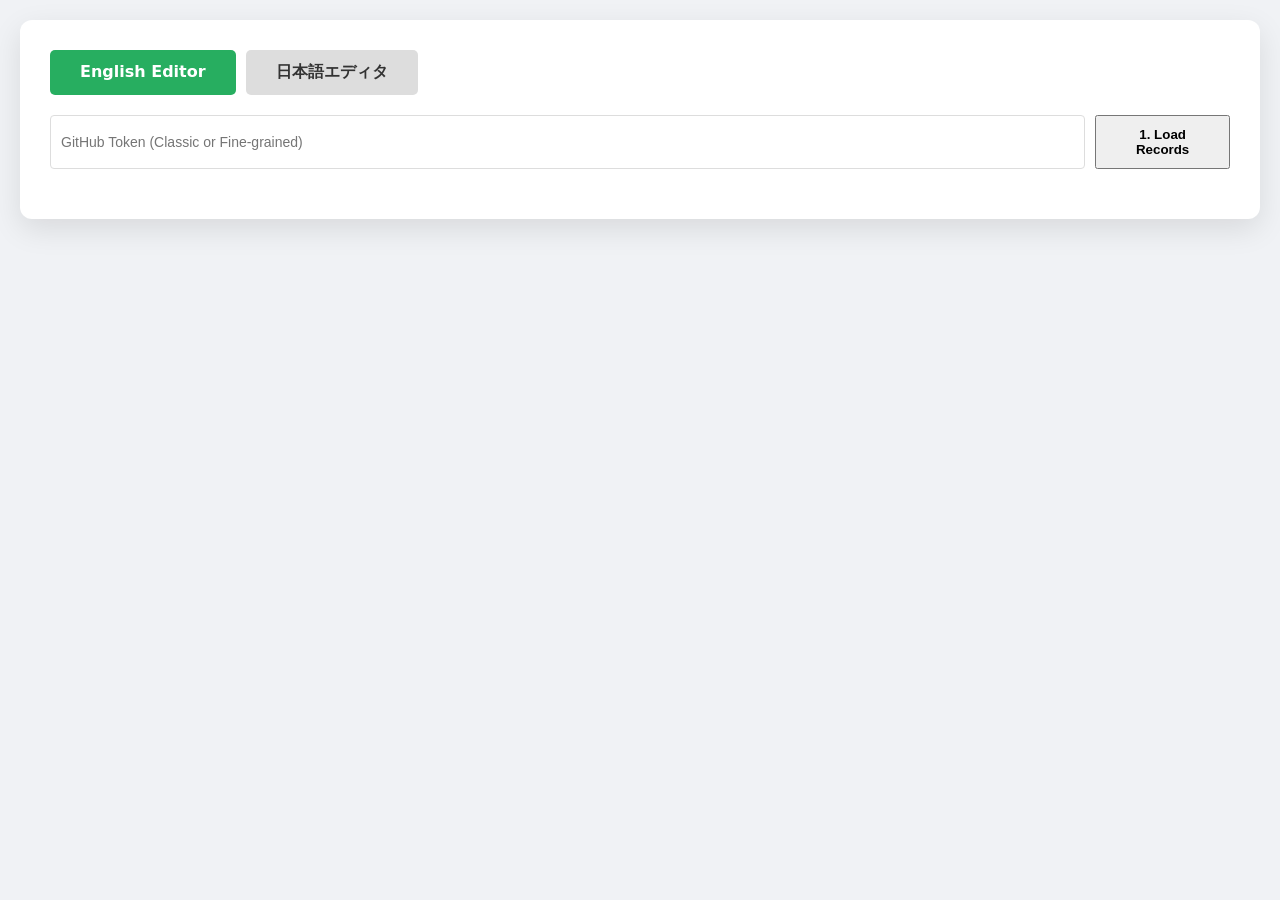
==== editor.html @ eb48f845 "Update editor.html" ====
<!DOCTYPE html>
<html lang="en">
<head>
    <meta charset="UTF-8">
    <title>Sohrab's CV Editor Pro</title>
    <style>
        :root { --primary: #1a2a3a; --bg: #f0f2f5; --accent: #27ae60; --danger: #e74c3c; }
        body { font-family: 'Segoe UI', system-ui, sans-serif; background: var(--bg); margin: 0; padding: 20px; color: #333; }
        .container { max-width: 1250px; margin: auto; background: white; padding: 30px; border-radius: 12px; box-shadow: 0 10px 30px rgba(0,0,0,0.1); }
        
        /* Header Profile Section */
        .profile-header { background: #1a2a3a; color: white; padding: 25px; border-radius: 8px; margin-bottom: 30px; display: grid; grid-template-columns: repeat(3, 1fr); gap: 20px; }
        .profile-header label { font-size: 11px; text-transform: uppercase; color: #bdc3c7; margin-bottom: 5px; font-weight: bold; }
        .profile-header input, .profile-header textarea { background: rgba(255,255,255,0.1); border: 1px solid rgba(255,255,255,0.2); color: white; padding: 8px; border-radius: 4px; width: 100%; box-sizing: border-box; }
        
        .tab-bar { display: flex; gap: 10px; margin-bottom: 20px; }
        .tab { padding: 12px 30px; cursor: pointer; border-radius: 5px; background: #ddd; font-weight: bold; }
        .tab.active { background: var(--accent); color: white; }
        
        .section-box { border: 1px solid #e0e0e0; border-radius: 8px; margin-bottom: 25px; overflow: hidden; }
        .section-header { background: #f8f9fa; padding: 15px 20px; font-weight: bold; color: var(--primary); border-bottom: 1px solid #eee; display: flex; justify-content: space-between; align-items: center; }
        
        /* Grid Layout to fix overlapping */
        .entry-row { display: grid; grid-template-columns: 120px 2fr 3fr 110px 80px; gap: 15px; padding: 15px 20px; border-bottom: 1px solid #eee; align-items: start; }
        textarea { resize: vertical; min-height: 45px; padding: 8px; border: 1px solid #ddd; border-radius: 4px; font-size: 14px; width: 100%; font-family: inherit; }
        input, select { padding: 8px; border: 1px solid #ddd; border-radius: 4px; font-size: 14px; width: 100%; box-sizing: border-box; }
        
        .move-btns { display: flex; flex-direction: column; gap: 2px; }
        .action-btn { background: #f8f9fa; border: 1px solid #ddd; cursor: pointer; font-size: 14px; padding: 2px 8px; border-radius: 4px; }
        .del-btn { color: var(--danger); border-color: var(--danger); }
        .btn-save { background: var(--accent); color: white; width: 100%; padding: 20px; font-size: 18px; margin-top: 30px; border: none; border-radius: 8px; cursor: pointer; font-weight: bold; }
        #status { position: fixed; bottom: 20px; right: 20px; padding: 15px 25px; border-radius: 8px; display: none; color: white; font-weight: bold; z-index: 1000; }
    </style>
</head>
<body>

<div class="container">
    <div class="tab-bar">
        <div id="tab-en" class="tab active" onclick="switchTab('en')">English Editor</div>
        <div id="tab-jp" class="tab" onclick="switchTab('jp')">日本語エディタ</div>
    </div>

    <div class="setup-bar" style="margin-bottom:20px; display:flex; gap:10px;">
        <input type="password" id="token" style="flex-grow:1; padding:10px;" placeholder="GitHub Token (Classic or Fine-grained)">
        <button onclick="fetchFile()" style="padding:10px 20px; cursor:pointer; font-weight:bold;">1. Load Records</button>
    </div>

    <div id="editor-ui" style="display:none;">
        <div id="profile-container" class="profile-header"></div>
        <div id="records-container"></div>
        <button class="btn-save" onclick="saveFile()">2. Push Changes Live</button>
    </div>
</div>

<div id="status"></div>

<script>
    const OWNER = "akosohrab";
    const REPO = "CV";
    const FILE_PATH = "index.html";
    let fileSha = "";
    let fullFileContent = "";
    let cvData = { en: {}, jp: {} };
    let currentLang = 'en';

    const keys = ["sec-edu", "sec-work", "sec-projects", "sec-papers", "sec-books", "sec-talks", "sec-misc"];
    const sectionLabels = {
        en: ["Education", "Appointments", "Research Projects", "Publications", "Books", "Presentations", "Awards"],
        jp: ["学位・学歴", "職歴・研究歴", "研究課題", "研究業績：論文", "書籍・出版物", "講演・口頭発表", "受賞・社会貢献"]
    };

    async function fetchFile() {
        const t = document.getElementById('token').value;
        if (!t) return alert("Please enter your GitHub token!");
        notify("Connecting...", "#3498db");
        try {
            const res = await fetch(`https://api.github.com/repos/${OWNER}/${REPO}/contents/${FILE_PATH}`, {
                headers: { 'Authorization': `token ${t}` }
            });
            const d = await res.json();
            fileSha = d.sha;
            const bin = atob(d.content.replace(/\s/g, ''));
            fullFileContent = new TextDecoder().decode(Uint8Array.from(bin, m => m.charCodeAt(0)));
            
            // PRECISE EXTRACTION MATCHING THE LATEST INDEX FILE
            const enMatch = fullFileContent.match(/\/\/ --- DATA DASHBOARD ---\s*const cvDataEn = ([\s\S]*?);/);
            const jpMatch = fullFileContent.match(/const cvDataJp = ([\s\S]*?);\s*\/\/ --- END DATA DASHBOARD ---/);
            
            if (enMatch && jpMatch) {
                cvData.en = JSON.parse(enMatch[1]);
                cvData.jp = JSON.parse(jpMatch[1]);
                renderAll();
                document.getElementById('editor-ui').style.display = 'block';
                notify("Connected!", "#27ae60");
            } else {
                throw new Error("Formatting mismatch in index.html");
            }
        } catch (e) { 
            console.error(e);
            notify("Error: Marker pattern mismatch", "#e74c3c"); 
        }
    }

    function renderAll() {
        const p = cvData[currentLang].profile;
        document.getElementById('profile-container').innerHTML = `
            <div><label>Name</label><input value="${p.name}" onchange="updateProfile('name',this.value)"></div>
            <div><label>Academic Title</label><input value="${p.title}" onchange="updateProfile('title',this.value)"></div>
            <div><label>Affiliation</label><input value="${p.uni}" onchange="updateProfile('uni',this.value)"></div>
            <div><label>Katakana Name (JP Only)</label><input value="${p.katakana || ''}" onchange="updateProfile('katakana',this.value)"></div>
            <div><label>Email</label><input value="${p.email}" onchange="updateProfile('email',this.value)"></div>
            <div><label>Profile Picture (Upload)</label><input type="file" accept="image/*" onchange="handleUpload(this)"></div>
            <div style="grid-column: span 2;"><label>Languages (Proficiency)</label><input value="${p.languages}" onchange="updateProfile('languages',this.value)"></div>
            <div><label>ResearchMap URL</label><input value="${p.web}" onchange="updateProfile('web',this.value)"></div>
            <div style="grid-column: span 3;"><label>Technical Skills</label><textarea onchange="updateProfile('technical',this.value)">${p.technical}</textarea></div>
        `;

        const container = document.getElementById('records-container');
        container.innerHTML = '';
        keys.forEach((key, idx) => {
            const sectionDiv = document.createElement('div');
            sectionDiv.className = 'section-box';
            let rows = cvData[currentLang][key].map((item, i) => `
                <div class="entry-row">
                    <input value="${item.date || ''}" onchange="updateEntry('${key}',${i},'date',this.value)">
                    <textarea onchange="updateEntry('${key}',${i},'title',this.value)">${item.title || ''}</textarea>
                    <textarea onchange="updateEntry('${key}',${i},'desc',this.value)">${item.desc || ''}</textarea>
                    <select onchange="updateEntry('${key}',${i},'lang',this.value)">
                        <option value="">No Label</option>
                        <option value="English" ${item.lang==='English'?'selected':''}>English</option>
                        <option value="Japanese" ${item.lang==='Japanese'?'selected':''}>Japanese</option>
                        <option value="Persian" ${item.lang==='Persian'?'selected':''}>Persian</option>
                        <option value="Kurdish" ${item.lang==='Kurdish'?'selected':''}>Kurdish</option>
                    </select>
                    <div class="move-btns">
                        <button class="action-btn" onclick="moveItem('${key}',${i},-1)">↑</button>
                        <button class="action-btn" onclick="moveItem('${key}',${i},1)">↓</button>
                        <button class="action-btn del-btn" onclick="deleteItem('${key}',${i})">✕</button>
                    </div>
                </div>
            `).join('');
            sectionDiv.innerHTML = `<div class="section-header"><span>${sectionLabels[currentLang][idx]}</span><button onclick="addItem('${key}')" style="cursor:pointer; padding:5px 15px;">+ Add Entry</button></div>${rows}`;
            container.appendChild(sectionDiv);
        });
    }

    function updateProfile(f, v) { cvData[currentLang].profile[f] = v; }
    function updateEntry(k, i, f, v) { cvData[currentLang][k][i][f] = v; }
    
    function handleUpload(input) {
        const file = input.files[0];
        if (file) {
            const reader = new FileReader();
            reader.onload = function(e) {
                updateProfile('photo', e.target.result);
                notify("Image Processed!", "#3498db");
            };
            reader.readAsDataURL(file);
        }
    }

    function addItem(key) {
        cvData[currentLang][key].unshift({ date: "2026", title: "New Entry", desc: "Details", lang: "" });
        renderAll();
    }

    function deleteItem(key, index) {
        if(confirm("Delete this entry?")) {
            cvData[currentLang][key].splice(index, 1);
            renderAll();
        }
    }

    function moveItem(key, index, direction) {
        const arr = cvData[currentLang][key];
        const newIdx = index + direction;
        if (newIdx >= 0 && newIdx < arr.length) {
            [arr[index], arr[newIdx]] = [arr[newIdx], arr[index]];
            renderAll();
        }
    }

    function switchTab(l) { 
        currentLang = l; 
        document.getElementById('tab-en').className = l==='en'?'tab active':'tab';
        document.getElementById('tab-jp').className = l==='jp'?'tab active':'tab';
        renderAll(); 
    }

    async function saveFile() {
        const t = document.getElementById('token').value;
        notify("Saving...", "#f39c12");
        
        // Re-inject updated data using exact marker replacement
        let content = fullFileContent.replace(/\/\/ --- DATA DASHBOARD ---\s*const cvDataEn = [\s\S]*?;/, `// --- DATA DASHBOARD ---\nconst cvDataEn = ${JSON.stringify(cvData.en, null, 4)};`);
        content = content.replace(/const cvDataJp = [\s\S]*?;\s*\/\/ --- END DATA DASHBOARD ---/, `const cvDataJp = ${JSON.stringify(cvData.jp, null, 4)};\n// --- END DATA DASHBOARD ---`);
        
        try {
            const res = await fetch(`https://api.github.com/repos/${OWNER}/${REPO}/contents/${FILE_PATH}`, {
                method: 'PUT',
                headers: { 'Authorization': `token ${t}`, 'Content-Type': 'application/json' },
                body: JSON.stringify({ 
                    message: "Dashboard Data Update", 
                    content: btoa(unescape(encodeURIComponent(content))), 
                    sha: fileSha 
                })
            });
            if (res.ok) notify("Success! Live in 60s.", "#27ae60");
            else notify("Save failed. Check permissions.", "#e74c3c");
        } catch (e) { notify("Network Error", "#e74c3c"); }
    }

    function notify(m, c) {
        const s = document.getElementById('status');
        s.innerText = m; s.style.background = c; s.style.display = "block";
        setTimeout(() => s.style.display = "none", 4000);
    }
</script>
</body>
</html>
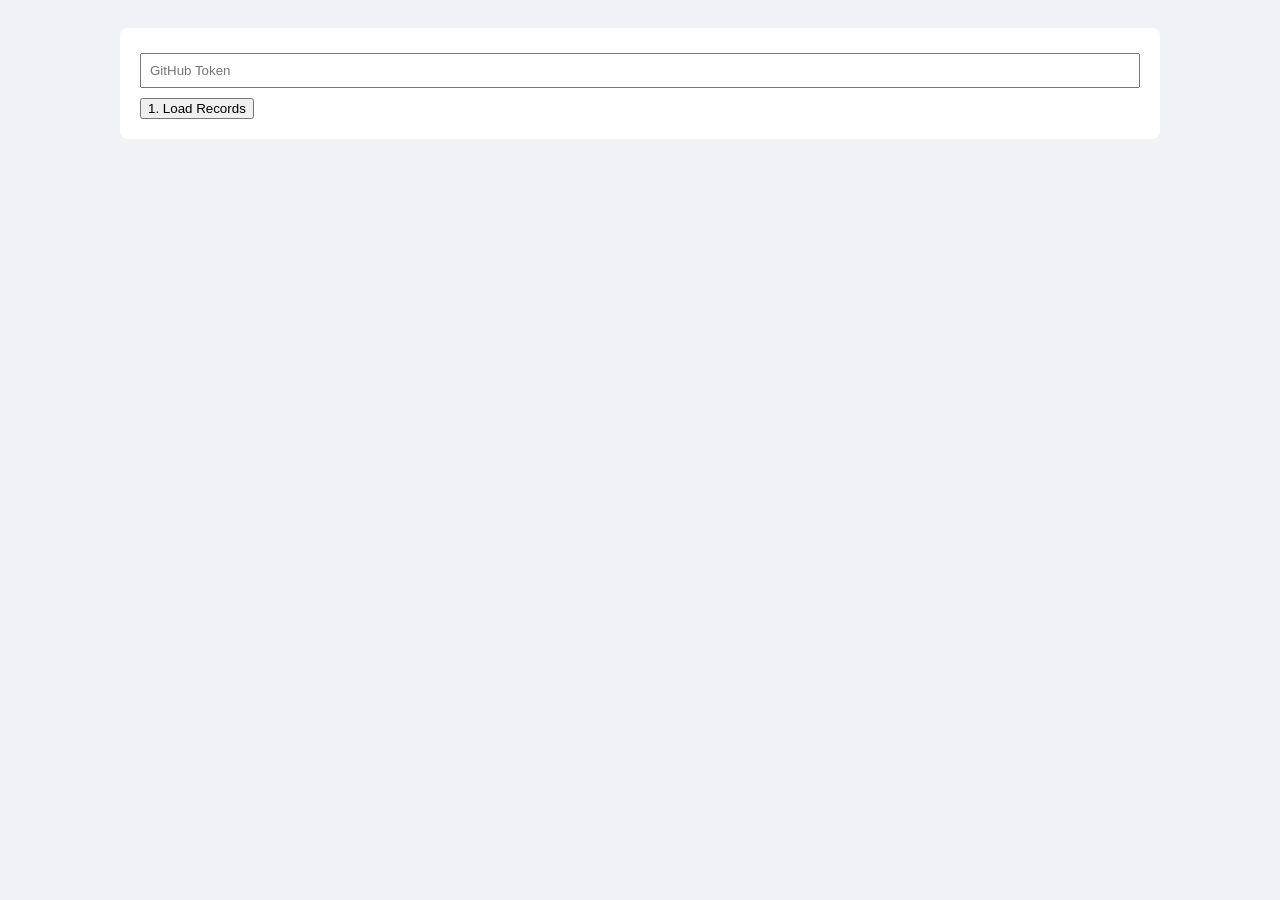
==== commit 60a57666: "Update editor.html" ====
--- a/editor.html
+++ b/editor.html
@@ -2,218 +2,95 @@
 <html lang="en">
 <head>
     <meta charset="UTF-8">
-    <title>Sohrab's CV Editor Pro</title>
+    <title>Sohrab's CV Editor</title>
     <style>
-        :root { --primary: #1a2a3a; --bg: #f0f2f5; --accent: #27ae60; --danger: #e74c3c; }
-        body { font-family: 'Segoe UI', system-ui, sans-serif; background: var(--bg); margin: 0; padding: 20px; color: #333; }
-        .container { max-width: 1250px; margin: auto; background: white; padding: 30px; border-radius: 12px; box-shadow: 0 10px 30px rgba(0,0,0,0.1); }
-        
-        /* Header Profile Section */
-        .profile-header { background: #1a2a3a; color: white; padding: 25px; border-radius: 8px; margin-bottom: 30px; display: grid; grid-template-columns: repeat(3, 1fr); gap: 20px; }
-        .profile-header label { font-size: 11px; text-transform: uppercase; color: #bdc3c7; margin-bottom: 5px; font-weight: bold; }
-        .profile-header input, .profile-header textarea { background: rgba(255,255,255,0.1); border: 1px solid rgba(255,255,255,0.2); color: white; padding: 8px; border-radius: 4px; width: 100%; box-sizing: border-box; }
-        
-        .tab-bar { display: flex; gap: 10px; margin-bottom: 20px; }
-        .tab { padding: 12px 30px; cursor: pointer; border-radius: 5px; background: #ddd; font-weight: bold; }
-        .tab.active { background: var(--accent); color: white; }
-        
-        .section-box { border: 1px solid #e0e0e0; border-radius: 8px; margin-bottom: 25px; overflow: hidden; }
-        .section-header { background: #f8f9fa; padding: 15px 20px; font-weight: bold; color: var(--primary); border-bottom: 1px solid #eee; display: flex; justify-content: space-between; align-items: center; }
-        
-        /* Grid Layout to fix overlapping */
-        .entry-row { display: grid; grid-template-columns: 120px 2fr 3fr 110px 80px; gap: 15px; padding: 15px 20px; border-bottom: 1px solid #eee; align-items: start; }
-        textarea { resize: vertical; min-height: 45px; padding: 8px; border: 1px solid #ddd; border-radius: 4px; font-size: 14px; width: 100%; font-family: inherit; }
-        input, select { padding: 8px; border: 1px solid #ddd; border-radius: 4px; font-size: 14px; width: 100%; box-sizing: border-box; }
-        
-        .move-btns { display: flex; flex-direction: column; gap: 2px; }
-        .action-btn { background: #f8f9fa; border: 1px solid #ddd; cursor: pointer; font-size: 14px; padding: 2px 8px; border-radius: 4px; }
-        .del-btn { color: var(--danger); border-color: var(--danger); }
-        .btn-save { background: var(--accent); color: white; width: 100%; padding: 20px; font-size: 18px; margin-top: 30px; border: none; border-radius: 8px; cursor: pointer; font-weight: bold; }
-        #status { position: fixed; bottom: 20px; right: 20px; padding: 15px 25px; border-radius: 8px; display: none; color: white; font-weight: bold; z-index: 1000; }
+        :root { --primary: #1a2a3a; --bg: #f0f2f5; --accent: #27ae60; }
+        body { font-family: sans-serif; background: var(--bg); padding: 20px; }
+        .container { max-width: 1000px; margin: auto; background: white; padding: 20px; border-radius: 8px; }
+        .profile-grid { display: grid; grid-template-columns: 1fr 1fr; gap: 10px; background: #1a2a3a; color: white; padding: 20px; border-radius: 5px; margin-bottom: 20px; }
+        input, textarea { width: 100%; padding: 8px; margin-top: 5px; box-sizing: border-box; }
+        .entry-row { border-bottom: 1px solid #ddd; padding: 10px 0; display: grid; grid-template-columns: 120px 1fr 1fr 100px; gap: 10px; }
+        .btn-save { background: var(--accent); color: white; width: 100%; padding: 15px; border: none; cursor: pointer; font-size: 18px; margin-top: 20px; }
     </style>
 </head>
 <body>
 
 <div class="container">
-    <div class="tab-bar">
-        <div id="tab-en" class="tab active" onclick="switchTab('en')">English Editor</div>
-        <div id="tab-jp" class="tab" onclick="switchTab('jp')">日本語エディタ</div>
-    </div>
-
-    <div class="setup-bar" style="margin-bottom:20px; display:flex; gap:10px;">
-        <input type="password" id="token" style="flex-grow:1; padding:10px;" placeholder="GitHub Token (Classic or Fine-grained)">
-        <button onclick="fetchFile()" style="padding:10px 20px; cursor:pointer; font-weight:bold;">1. Load Records</button>
-    </div>
-
+    <input type="password" id="token" placeholder="GitHub Token" style="margin-bottom: 10px;">
+    <button onclick="fetchFile()">1. Load Records</button>
+    
     <div id="editor-ui" style="display:none;">
-        <div id="profile-container" class="profile-header"></div>
+        <div class="profile-grid" id="profile-container"></div>
         <div id="records-container"></div>
         <button class="btn-save" onclick="saveFile()">2. Push Changes Live</button>
     </div>
 </div>
 
-<div id="status"></div>
-
 <script>
-    const OWNER = "akosohrab";
-    const REPO = "CV";
-    const FILE_PATH = "index.html";
-    let fileSha = "";
-    let fullFileContent = "";
-    let cvData = { en: {}, jp: {} };
-    let currentLang = 'en';
-
-    const keys = ["sec-edu", "sec-work", "sec-projects", "sec-papers", "sec-books", "sec-talks", "sec-misc"];
-    const sectionLabels = {
-        en: ["Education", "Appointments", "Research Projects", "Publications", "Books", "Presentations", "Awards"],
-        jp: ["学位・学歴", "職歴・研究歴", "研究課題", "研究業績：論文", "書籍・出版物", "講演・口頭発表", "受賞・社会貢献"]
-    };
+    const OWNER = "akosohrab", REPO = "CV", FILE_PATH = "index.html";
+    let fileSha = "", fullFileContent = "", cvData = { en: {}, jp: {} }, currentLang = 'en';
 
     async function fetchFile() {
         const t = document.getElementById('token').value;
-        if (!t) return alert("Please enter your GitHub token!");
-        notify("Connecting...", "#3498db");
         try {
             const res = await fetch(`https://api.github.com/repos/${OWNER}/${REPO}/contents/${FILE_PATH}`, {
                 headers: { 'Authorization': `token ${t}` }
             });
             const d = await res.json();
             fileSha = d.sha;
-            const bin = atob(d.content.replace(/\s/g, ''));
-            fullFileContent = new TextDecoder().decode(Uint8Array.from(bin, m => m.charCodeAt(0)));
+            fullFileContent = decodeURIComponent(escape(atob(d.content)));
             
-            // PRECISE EXTRACTION MATCHING THE LATEST INDEX FILE
-            const enMatch = fullFileContent.match(/\/\/ --- DATA DASHBOARD ---\s*const cvDataEn = ([\s\S]*?);/);
-            const jpMatch = fullFileContent.match(/const cvDataJp = ([\s\S]*?);\s*\/\/ --- END DATA DASHBOARD ---/);
+            // FUZZY SEARCH (Ignores squashed lines)
+            const enStr = fullFileContent.split('const cvDataEn = ')[1].split('};')[0] + '}';
+            const jpStr = fullFileContent.split('const cvDataJp = ')[1].split('};')[0] + '}';
             
-            if (enMatch && jpMatch) {
-                cvData.en = JSON.parse(enMatch[1]);
-                cvData.jp = JSON.parse(jpMatch[1]);
-                renderAll();
-                document.getElementById('editor-ui').style.display = 'block';
-                notify("Connected!", "#27ae60");
-            } else {
-                throw new Error("Formatting mismatch in index.html");
-            }
-        } catch (e) { 
-            console.error(e);
-            notify("Error: Marker pattern mismatch", "#e74c3c"); 
-        }
+            cvData.en = JSON.parse(enStr);
+            cvData.jp = JSON.parse(jpStr);
+            
+            render();
+            document.getElementById('editor-ui').style.display = 'block';
+            alert("Connected!");
+        } catch (e) { alert("Error: Make sure index.html was updated first!"); }
     }
 
-    function renderAll() {
+    function render() {
         const p = cvData[currentLang].profile;
         document.getElementById('profile-container').innerHTML = `
-            <div><label>Name</label><input value="${p.name}" onchange="updateProfile('name',this.value)"></div>
-            <div><label>Academic Title</label><input value="${p.title}" onchange="updateProfile('title',this.value)"></div>
-            <div><label>Affiliation</label><input value="${p.uni}" onchange="updateProfile('uni',this.value)"></div>
-            <div><label>Katakana Name (JP Only)</label><input value="${p.katakana || ''}" onchange="updateProfile('katakana',this.value)"></div>
-            <div><label>Email</label><input value="${p.email}" onchange="updateProfile('email',this.value)"></div>
-            <div><label>Profile Picture (Upload)</label><input type="file" accept="image/*" onchange="handleUpload(this)"></div>
-            <div style="grid-column: span 2;"><label>Languages (Proficiency)</label><input value="${p.languages}" onchange="updateProfile('languages',this.value)"></div>
-            <div><label>ResearchMap URL</label><input value="${p.web}" onchange="updateProfile('web',this.value)"></div>
-            <div style="grid-column: span 3;"><label>Technical Skills</label><textarea onchange="updateProfile('technical',this.value)">${p.technical}</textarea></div>
+            <div>Name<input value="${p.name}" onchange="cvData['${currentLang}'].profile.name=this.value"></div>
+            <div>Title<input value="${p.title}" onchange="cvData['${currentLang}'].profile.title=this.value"></div>
+            <div>Uni<input value="${p.uni}" onchange="cvData['${currentLang}'].profile.uni=this.value"></div>
+            <div>Email<input value="${p.email}" onchange="cvData['${currentLang}'].profile.email=this.value"></div>
         `;
-
-        const container = document.getElementById('records-container');
-        container.innerHTML = '';
-        keys.forEach((key, idx) => {
-            const sectionDiv = document.createElement('div');
-            sectionDiv.className = 'section-box';
-            let rows = cvData[currentLang][key].map((item, i) => `
-                <div class="entry-row">
-                    <input value="${item.date || ''}" onchange="updateEntry('${key}',${i},'date',this.value)">
-                    <textarea onchange="updateEntry('${key}',${i},'title',this.value)">${item.title || ''}</textarea>
-                    <textarea onchange="updateEntry('${key}',${i},'desc',this.value)">${item.desc || ''}</textarea>
-                    <select onchange="updateEntry('${key}',${i},'lang',this.value)">
-                        <option value="">No Label</option>
-                        <option value="English" ${item.lang==='English'?'selected':''}>English</option>
-                        <option value="Japanese" ${item.lang==='Japanese'?'selected':''}>Japanese</option>
-                        <option value="Persian" ${item.lang==='Persian'?'selected':''}>Persian</option>
-                        <option value="Kurdish" ${item.lang==='Kurdish'?'selected':''}>Kurdish</option>
-                    </select>
-                    <div class="move-btns">
-                        <button class="action-btn" onclick="moveItem('${key}',${i},-1)">↑</button>
-                        <button class="action-btn" onclick="moveItem('${key}',${i},1)">↓</button>
-                        <button class="action-btn del-btn" onclick="deleteItem('${key}',${i})">✕</button>
-                    </div>
-                </div>
-            `).join('');
-            sectionDiv.innerHTML = `<div class="section-header"><span>${sectionLabels[currentLang][idx]}</span><button onclick="addItem('${key}')" style="cursor:pointer; padding:5px 15px;">+ Add Entry</button></div>${rows}`;
-            container.appendChild(sectionDiv);
+        
+        let html = '';
+        ["sec-edu", "sec-work", "sec-projects", "sec-papers", "sec-books", "sec-talks", "sec-misc"].forEach(key => {
+            html += `<h3>${key}</h3>`;
+            cvData[currentLang][key].forEach((item, i) => {
+                html += `<div class="entry-row">
+                    <input value="${item.date}" onchange="cvData['${currentLang}']['${key}'][${i}].date=this.value">
+                    <input value="${item.title}" onchange="cvData['${currentLang}']['${key}'][${i}].title=this.value">
+                    <textarea onchange="cvData['${currentLang}']['${key}'][${i}].desc=this.value">${item.desc}</textarea>
+                </div>`;
+            });
         });
-    }
-
-    function updateProfile(f, v) { cvData[currentLang].profile[f] = v; }
-    function updateEntry(k, i, f, v) { cvData[currentLang][k][i][f] = v; }
-    
-    function handleUpload(input) {
-        const file = input.files[0];
-        if (file) {
-            const reader = new FileReader();
-            reader.onload = function(e) {
-                updateProfile('photo', e.target.result);
-                notify("Image Processed!", "#3498db");
-            };
-            reader.readAsDataURL(file);
-        }
-    }
-
-    function addItem(key) {
-        cvData[currentLang][key].unshift({ date: "2026", title: "New Entry", desc: "Details", lang: "" });
-        renderAll();
-    }
-
-    function deleteItem(key, index) {
-        if(confirm("Delete this entry?")) {
-            cvData[currentLang][key].splice(index, 1);
-            renderAll();
-        }
-    }
-
-    function moveItem(key, index, direction) {
-        const arr = cvData[currentLang][key];
-        const newIdx = index + direction;
-        if (newIdx >= 0 && newIdx < arr.length) {
-            [arr[index], arr[newIdx]] = [arr[newIdx], arr[index]];
-            renderAll();
-        }
-    }
-
-    function switchTab(l) { 
-        currentLang = l; 
-        document.getElementById('tab-en').className = l==='en'?'tab active':'tab';
-        document.getElementById('tab-jp').className = l==='jp'?'tab active':'tab';
-        renderAll(); 
+        document.getElementById('records-container').innerHTML = html;
     }
 
     async function saveFile() {
         const t = document.getElementById('token').value;
-        notify("Saving...", "#f39c12");
+        let content = fullFileContent.replace(/const cvDataEn = [\s\S]*?;/, `const cvDataEn = ${JSON.stringify(cvData.en, null, 4)};`);
+        content = content.replace(/const cvDataJp = [\s\S]*?;/, `const cvDataJp = ${JSON.stringify(cvData.jp, null, 4)};`);
         
-        // Re-inject updated data using exact marker replacement
-        let content = fullFileContent.replace(/\/\/ --- DATA DASHBOARD ---\s*const cvDataEn = [\s\S]*?;/, `// --- DATA DASHBOARD ---\nconst cvDataEn = ${JSON.stringify(cvData.en, null, 4)};`);
-        content = content.replace(/const cvDataJp = [\s\S]*?;\s*\/\/ --- END DATA DASHBOARD ---/, `const cvDataJp = ${JSON.stringify(cvData.jp, null, 4)};\n// --- END DATA DASHBOARD ---`);
-        
-        try {
-            const res = await fetch(`https://api.github.com/repos/${OWNER}/${REPO}/contents/${FILE_PATH}`, {
-                method: 'PUT',
-                headers: { 'Authorization': `token ${t}`, 'Content-Type': 'application/json' },
-                body: JSON.stringify({ 
-                    message: "Dashboard Data Update", 
-                    content: btoa(unescape(encodeURIComponent(content))), 
-                    sha: fileSha 
-                })
-            });
-            if (res.ok) notify("Success! Live in 60s.", "#27ae60");
-            else notify("Save failed. Check permissions.", "#e74c3c");
-        } catch (e) { notify("Network Error", "#e74c3c"); }
-    }
-
-    function notify(m, c) {
-        const s = document.getElementById('status');
-        s.innerText = m; s.style.background = c; s.style.display = "block";
-        setTimeout(() => s.style.display = "none", 4000);
+        await fetch(`https://api.github.com/repos/${OWNER}/${REPO}/contents/${FILE_PATH}`, {
+            method: 'PUT',
+            headers: { 'Authorization': `token ${t}`, 'Content-Type': 'application/json' },
+            body: JSON.stringify({
+                message: "Fuzzy Marker Sync",
+                content: btoa(unescape(encodeURIComponent(content))),
+                sha: fileSha
+            })
+        });
+        alert("Success!");
     }
 </script>
 </body>
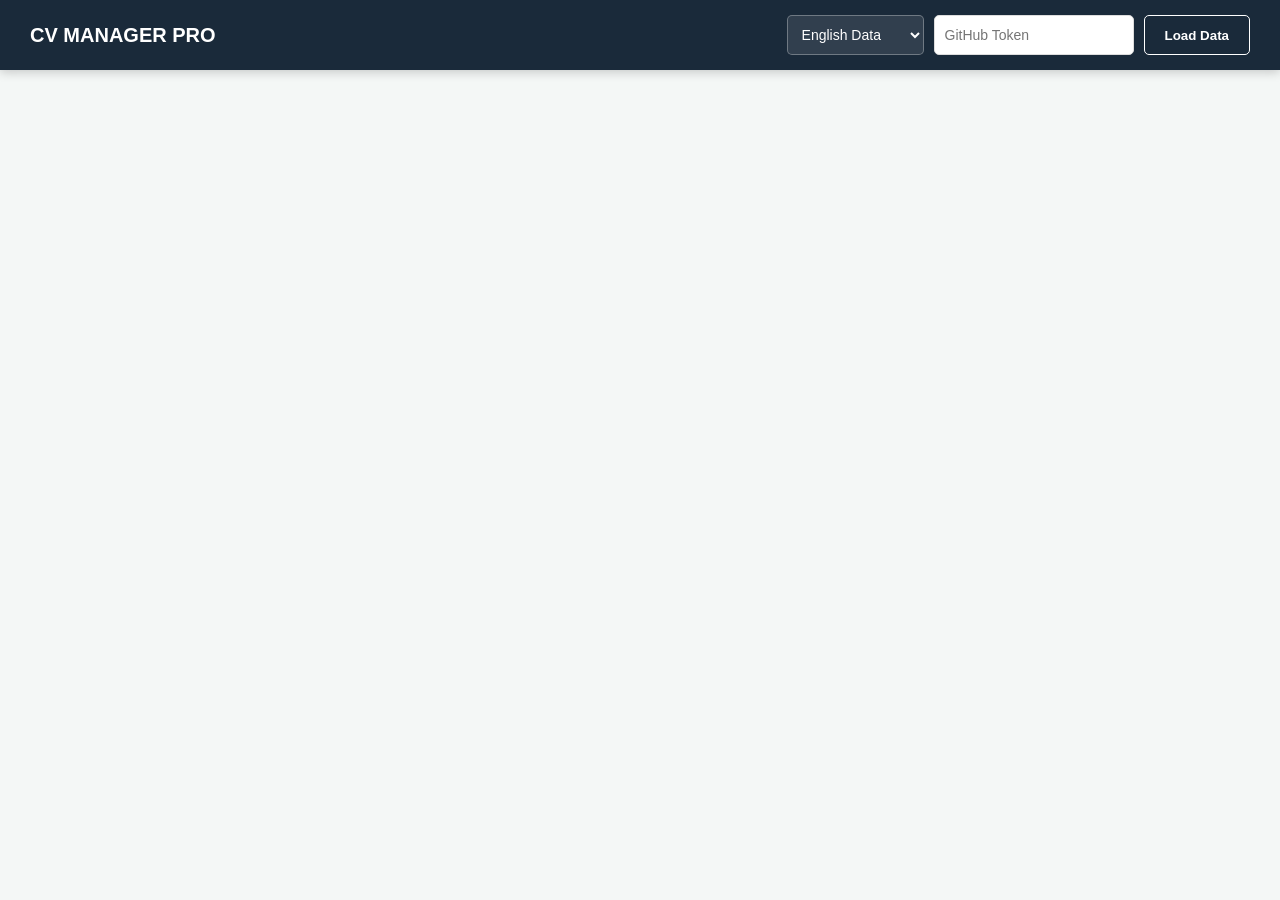
==== commit 3e3eb547: "Update editor.html" ====
--- a/editor.html
+++ b/editor.html
@@ -2,95 +2,159 @@
 <html lang="en">
 <head>
     <meta charset="UTF-8">
-    <title>Sohrab's CV Editor</title>
+    <meta name="viewport" content="width=device-width, initial-scale=1.0">
+    <title>Sohrab's CV Professional Manager</title>
     <style>
-        :root { --primary: #1a2a3a; --bg: #f0f2f5; --accent: #27ae60; }
-        body { font-family: sans-serif; background: var(--bg); padding: 20px; }
-        .container { max-width: 1000px; margin: auto; background: white; padding: 20px; border-radius: 8px; }
-        .profile-grid { display: grid; grid-template-columns: 1fr 1fr; gap: 10px; background: #1a2a3a; color: white; padding: 20px; border-radius: 5px; margin-bottom: 20px; }
-        input, textarea { width: 100%; padding: 8px; margin-top: 5px; box-sizing: border-box; }
-        .entry-row { border-bottom: 1px solid #ddd; padding: 10px 0; display: grid; grid-template-columns: 120px 1fr 1fr 100px; gap: 10px; }
-        .btn-save { background: var(--accent); color: white; width: 100%; padding: 15px; border: none; cursor: pointer; font-size: 18px; margin-top: 20px; }
+        :root { --primary: #1a2a3a; --accent: #27ae60; --bg: #f4f7f6; --white: #ffffff; }
+        body { font-family: 'Segoe UI', Tahoma, Geneva, Verdana, sans-serif; background: var(--bg); margin: 0; padding: 0; color: #333; }
+        .nav-bar { background: var(--primary); color: white; padding: 15px 30px; display: flex; justify-content: space-between; align-items: center; position: sticky; top: 0; z-index: 1000; box-shadow: 0 2px 10px rgba(0,0,0,0.2); }
+        .container { max-width: 1200px; margin: 30px auto; padding: 0 20px; }
+        .card { background: var(--white); padding: 25px; border-radius: 10px; box-shadow: 0 4px 6px rgba(0,0,0,0.05); margin-bottom: 25px; }
+        .grid-3 { display: grid; grid-template-columns: repeat(3, 1fr); gap: 20px; }
+        label { display: block; font-size: 12px; font-weight: bold; color: #666; margin-bottom: 5px; text-transform: uppercase; }
+        input, textarea, select { width: 100%; padding: 10px; border: 1px solid #ddd; border-radius: 5px; box-sizing: border-box; font-size: 14px; }
+        textarea { height: 80px; resize: vertical; }
+        .section-header { display: flex; justify-content: space-between; align-items: center; border-bottom: 2px solid #eee; margin-bottom: 15px; padding-bottom: 10px; }
+        .entry-card { background: #f9f9f9; border-left: 4px solid var(--accent); padding: 15px; margin-bottom: 15px; position: relative; }
+        .btn { padding: 10px 20px; border: none; border-radius: 5px; cursor: pointer; font-weight: bold; transition: 0.3s; }
+        .btn-primary { background: var(--accent); color: white; }
+        .btn-outline { background: transparent; border: 1px solid white; color: white; }
+        .btn-danger { background: #e74c3c; color: white; padding: 5px 10px; font-size: 12px; }
+        .btn-add { background: #3498db; color: white; margin-bottom: 20px; }
+        #status-bar { position: fixed; bottom: 20px; right: 20px; padding: 15px 25px; border-radius: 5px; color: white; font-weight: bold; display: none; z-index: 2000; }
     </style>
 </head>
 <body>
 
-<div class="container">
-    <input type="password" id="token" placeholder="GitHub Token" style="margin-bottom: 10px;">
-    <button onclick="fetchFile()">1. Load Records</button>
-    
-    <div id="editor-ui" style="display:none;">
-        <div class="profile-grid" id="profile-container"></div>
-        <div id="records-container"></div>
-        <button class="btn-save" onclick="saveFile()">2. Push Changes Live</button>
+<div class="nav-bar">
+    <div style="font-size: 20px; font-weight: bold;">CV MANAGER PRO</div>
+    <div style="display: flex; gap: 10px;">
+        <select id="lang-switch" onchange="switchEditorLang(this.value)" style="width: auto; background: rgba(255,255,255,0.1); color: white; border: 1px solid rgba(255,255,255,0.3);">
+            <option value="en" style="color: black;">English Data</option>
+            <option value="jp" style="color: black;">Japanese Data</option>
+        </select>
+        <input type="password" id="gh-token" placeholder="GitHub Token" style="width: 200px; margin: 0;">
+        <button class="btn btn-outline" onclick="fetchCVData()">Load Data</button>
     </div>
 </div>
 
+<div class="container" id="main-editor" style="display: none;">
+    <div class="card">
+        <div class="section-header"><h3>Profile Information</h3></div>
+        <div id="profile-fields" class="grid-3"></div>
+    </div>
+
+    <div id="sections-container"></div>
+
+    <button class="btn btn-primary" style="width: 100%; font-size: 20px; padding: 20px;" onclick="saveCVData()">PUSH ALL CHANGES TO GITHUB</button>
+</div>
+
+<div id="status-bar"></div>
+
 <script>
-    const OWNER = "akosohrab", REPO = "CV", FILE_PATH = "index.html";
-    let fileSha = "", fullFileContent = "", cvData = { en: {}, jp: {} }, currentLang = 'en';
+    const CONFIG = { owner: "akosohrab", repo: "CV", path: "index.html" };
+    let fileSha = "", fullContent = "", cvData = {}, currentLang = 'en';
 
-    async function fetchFile() {
-        const t = document.getElementById('token').value;
+    async function fetchCVData() {
+        const token = document.getElementById('gh-token').value;
+        if(!token) return showStatus("Enter Token First!", "#e74c3c");
+        
+        showStatus("Fetching Data...", "#f39c12");
         try {
-            const res = await fetch(`https://api.github.com/repos/${OWNER}/${REPO}/contents/${FILE_PATH}`, {
-                headers: { 'Authorization': `token ${t}` }
+            const res = await fetch(`https://api.github.com/repos/${CONFIG.owner}/${CONFIG.repo}/contents/${CONFIG.path}`, {
+                headers: { 'Authorization': `token ${token}` }
             });
             const d = await res.json();
             fileSha = d.sha;
-            fullFileContent = decodeURIComponent(escape(atob(d.content)));
+            fullContent = decodeURIComponent(escape(atob(d.content)));
             
-            // FUZZY SEARCH (Ignores squashed lines)
-            const enStr = fullFileContent.split('const cvDataEn = ')[1].split('};')[0] + '}';
-            const jpStr = fullFileContent.split('const cvDataJp = ')[1].split('};')[0] + '}';
+            const rawData = fullContent.split('/* DATA_START */')[1].split('/* DATA_END */')[0];
+            cvData = JSON.parse(rawData.replace('const cvData = ', '').trim().replace(/;$/, ''));
             
-            cvData.en = JSON.parse(enStr);
-            cvData.jp = JSON.parse(jpStr);
-            
-            render();
-            document.getElementById('editor-ui').style.display = 'block';
-            alert("Connected!");
-        } catch (e) { alert("Error: Make sure index.html was updated first!"); }
+            document.getElementById('main-editor').style.display = 'block';
+            renderEditor();
+            showStatus("Data Synchronized!", "#27ae60");
+        } catch (e) {
+            showStatus("Marker Pattern Mismatch!", "#e74c3c");
+            console.error(e);
+        }
     }
 
-    function render() {
+    function renderEditor() {
         const p = cvData[currentLang].profile;
-        document.getElementById('profile-container').innerHTML = `
-            <div>Name<input value="${p.name}" onchange="cvData['${currentLang}'].profile.name=this.value"></div>
-            <div>Title<input value="${p.title}" onchange="cvData['${currentLang}'].profile.title=this.value"></div>
-            <div>Uni<input value="${p.uni}" onchange="cvData['${currentLang}'].profile.uni=this.value"></div>
-            <div>Email<input value="${p.email}" onchange="cvData['${currentLang}'].profile.email=this.value"></div>
-        `;
+        const profileFields = [
+            {label: "Full Name", key: "name"}, {label: "Katakana", key: "katakana"}, {label: "Academic Title", key: "title"},
+            {label: "Institution", key: "uni"}, {label: "Email", key: "email"}, {label: "Address", key: "address"},
+            {label: "ResearchMap URL", key: "web"}
+        ];
         
-        let html = '';
-        ["sec-edu", "sec-work", "sec-projects", "sec-papers", "sec-books", "sec-talks", "sec-misc"].forEach(key => {
-            html += `<h3>${key}</h3>`;
-            cvData[currentLang][key].forEach((item, i) => {
-                html += `<div class="entry-row">
-                    <input value="${item.date}" onchange="cvData['${currentLang}']['${key}'][${i}].date=this.value">
-                    <input value="${item.title}" onchange="cvData['${currentLang}']['${key}'][${i}].title=this.value">
-                    <textarea onchange="cvData['${currentLang}']['${key}'][${i}].desc=this.value">${item.desc}</textarea>
-                </div>`;
+        let pHTML = profileFields.map(f => `
+            <div><label>${f.label}</label><input value="${p[f.key] || ''}" onchange="updateProfile('${f.key}', this.value)"></div>
+        `).join('');
+        pHTML += `<div style="grid-column: span 3;"><label>Languages & Technical Skills</label>
+                  <textarea onchange="updateProfile('technical', this.value)">${p.technical}</textarea></div>`;
+        document.getElementById('profile-fields').innerHTML = pHTML;
+
+        let sHTML = '';
+        const sections = { edu: "Education", work: "Appointments", projects: "Projects", papers: "Publications", talks: "Presentations", misc: "Awards" };
+        
+        for (const [key, label] of Object.entries(sections)) {
+            sHTML += `<div class="card"><div class="section-header"><h3>${label}</h3>
+                      <button class="btn btn-add" onclick="addNewEntry('${key}')">+ Add New</button></div>
+                      <div id="section-${key}">`;
+            
+            (cvData[currentLang][key] || []).forEach((item, i) => {
+                sHTML += `
+                    <div class="entry-card">
+                        <button class="btn btn-danger" style="position:absolute; right:10px; top:10px;" onclick="removeEntry('${key}', ${i})">Delete</button>
+                        <div style="display:grid; grid-template-columns: 150px 1fr; gap:15px;">
+                            <div><label>Date</label><input value="${item.date}" onchange="updateEntry('${key}', ${i}, 'date', this.value)"></div>
+                            <div><label>Title</label><input value="${item.title}" onchange="updateEntry('${key}', ${i}, 'title', this.value)"></div>
+                            <div style="grid-column: span 2;"><label>Description</label>
+                            <textarea onchange="updateEntry('${key}', ${i}, 'desc', this.value)">${item.desc}</textarea></div>
+                        </div>
+                    </div>`;
             });
-        });
-        document.getElementById('records-container').innerHTML = html;
+            sHTML += `</div></div>`;
+        }
+        document.getElementById('sections-container').innerHTML = sHTML;
     }
 
-    async function saveFile() {
-        const t = document.getElementById('token').value;
-        let content = fullFileContent.replace(/const cvDataEn = [\s\S]*?;/, `const cvDataEn = ${JSON.stringify(cvData.en, null, 4)};`);
-        content = content.replace(/const cvDataJp = [\s\S]*?;/, `const cvDataJp = ${JSON.stringify(cvData.jp, null, 4)};`);
+    function updateProfile(key, val) { cvData[currentLang].profile[key] = val; }
+    function updateEntry(sec, i, key, val) { cvData[currentLang][sec][i][key] = val; }
+    function addNewEntry(sec) { cvData[currentLang][sec].unshift({date: "2026", title: "New Entry", desc: ""}); renderEditor(); }
+    function removeEntry(sec, i) { if(confirm("Delete this?")) { cvData[currentLang][sec].splice(i, 1); renderEditor(); } }
+    function switchEditorLang(lang) { currentLang = lang; renderEditor(); }
+
+    async function saveCVData() {
+        const token = document.getElementById('gh-token').value;
+        showStatus("Saving to GitHub...", "#f39c12");
         
-        await fetch(`https://api.github.com/repos/${OWNER}/${REPO}/contents/${FILE_PATH}`, {
-            method: 'PUT',
-            headers: { 'Authorization': `token ${t}`, 'Content-Type': 'application/json' },
-            body: JSON.stringify({
-                message: "Fuzzy Marker Sync",
-                content: btoa(unescape(encodeURIComponent(content))),
-                sha: fileSha
-            })
-        });
-        alert("Success!");
+        const newDataBlock = `/* DATA_START */\nconst cvData = ${JSON.stringify(cvData, null, 2)};\n/* DATA_END */`;
+        const finalContent = fullContent.replace(/\/\* DATA_START \*\/[\s\S]*?\/\* DATA_END \*\//, newDataBlock);
+
+        try {
+            const res = await fetch(`https://api.github.com/repos/${CONFIG.owner}/${CONFIG.repo}/contents/${CONFIG.path}`, {
+                method: 'PUT',
+                headers: { 'Authorization': `token ${token}`, 'Content-Type': 'application/json' },
+                body: JSON.stringify({
+                    message: "Professional CV Update",
+                    content: btoa(unescape(encodeURIComponent(finalContent))),
+                    sha: fileSha
+                })
+            });
+            if(res.ok) {
+                const updated = await res.json();
+                fileSha = updated.content.sha; // Update local SHA
+                showStatus("Published Successfully!", "#27ae60");
+            } else { throw new Error(); }
+        } catch (e) { showStatus("Save Failed!", "#e74c3c"); }
+    }
+
+    function showStatus(msg, color) {
+        const s = document.getElementById('status-bar');
+        s.innerText = msg; s.style.background = color; s.style.display = 'block';
+        setTimeout(() => s.style.display = 'none', 4000);
     }
 </script>
 </body>
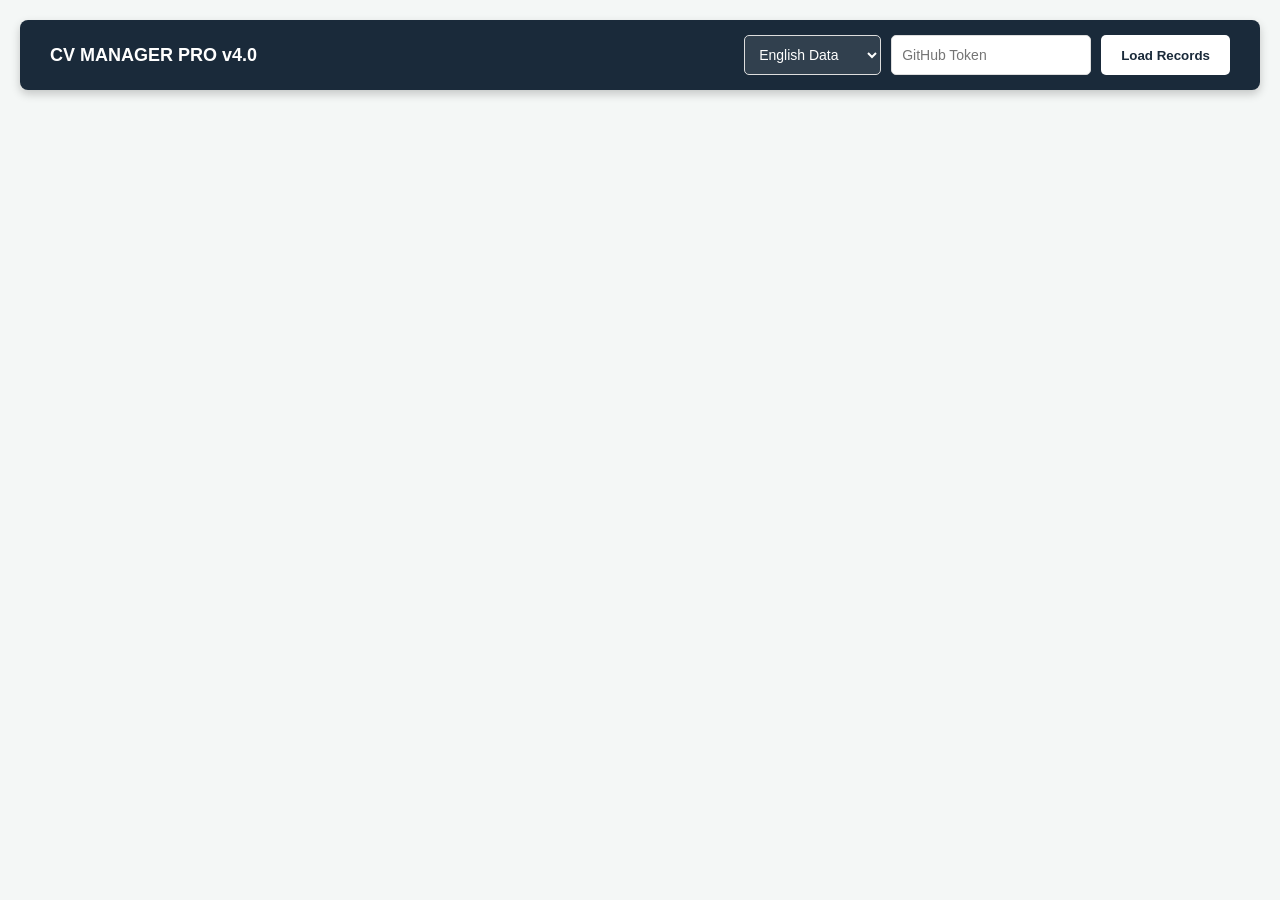
==== commit 86aed78d: "Update editor.html" ====
--- a/editor.html
+++ b/editor.html
@@ -3,53 +3,55 @@
 <head>
     <meta charset="UTF-8">
     <meta name="viewport" content="width=device-width, initial-scale=1.0">
-    <title>Sohrab's CV Professional Manager</title>
+    <title>Sohrab's CV Professional Editor</title>
     <style>
-        :root { --primary: #1a2a3a; --accent: #27ae60; --bg: #f4f7f6; --white: #ffffff; }
-        body { font-family: 'Segoe UI', Tahoma, Geneva, Verdana, sans-serif; background: var(--bg); margin: 0; padding: 0; color: #333; }
-        .nav-bar { background: var(--primary); color: white; padding: 15px 30px; display: flex; justify-content: space-between; align-items: center; position: sticky; top: 0; z-index: 1000; box-shadow: 0 2px 10px rgba(0,0,0,0.2); }
-        .container { max-width: 1200px; margin: 30px auto; padding: 0 20px; }
-        .card { background: var(--white); padding: 25px; border-radius: 10px; box-shadow: 0 4px 6px rgba(0,0,0,0.05); margin-bottom: 25px; }
-        .grid-3 { display: grid; grid-template-columns: repeat(3, 1fr); gap: 20px; }
-        label { display: block; font-size: 12px; font-weight: bold; color: #666; margin-bottom: 5px; text-transform: uppercase; }
+        :root { --primary: #1a2a3a; --accent: #27ae60; --bg: #f4f7f6; }
+        body { font-family: 'Segoe UI', Tahoma, sans-serif; background: var(--bg); margin: 0; padding: 20px; color: #333; }
+        .nav-bar { background: var(--primary); color: white; padding: 15px 30px; display: flex; justify-content: space-between; align-items: center; position: sticky; top: 0; z-index: 1000; border-radius: 8px; box-shadow: 0 4px 10px rgba(0,0,0,0.2); }
+        .container { max-width: 1100px; margin: 30px auto; }
+        .card { background: white; padding: 25px; border-radius: 10px; box-shadow: 0 4px 6px rgba(0,0,0,0.05); margin-bottom: 25px; }
+        .profile-grid { display: grid; grid-template-columns: repeat(3, 1fr); gap: 20px; }
+        label { display: block; font-size: 11px; font-weight: bold; color: #666; margin-bottom: 5px; text-transform: uppercase; }
         input, textarea, select { width: 100%; padding: 10px; border: 1px solid #ddd; border-radius: 5px; box-sizing: border-box; font-size: 14px; }
-        textarea { height: 80px; resize: vertical; }
         .section-header { display: flex; justify-content: space-between; align-items: center; border-bottom: 2px solid #eee; margin-bottom: 15px; padding-bottom: 10px; }
         .entry-card { background: #f9f9f9; border-left: 4px solid var(--accent); padding: 15px; margin-bottom: 15px; position: relative; }
         .btn { padding: 10px 20px; border: none; border-radius: 5px; cursor: pointer; font-weight: bold; transition: 0.3s; }
-        .btn-primary { background: var(--accent); color: white; }
-        .btn-outline { background: transparent; border: 1px solid white; color: white; }
-        .btn-danger { background: #e74c3c; color: white; padding: 5px 10px; font-size: 12px; }
-        .btn-add { background: #3498db; color: white; margin-bottom: 20px; }
-        #status-bar { position: fixed; bottom: 20px; right: 20px; padding: 15px 25px; border-radius: 5px; color: white; font-weight: bold; display: none; z-index: 2000; }
+        .btn-save { background: var(--accent); color: white; width: 100%; font-size: 18px; margin-top: 30px; }
+        .btn-add-cat { background: #3498db; color: white; }
+        .btn-delete { background: #e74c3c; color: white; padding: 5px 10px; font-size: 12px; }
+        #status { position: fixed; bottom: 20px; right: 20px; padding: 15px 25px; border-radius: 8px; color: white; font-weight: bold; display: none; z-index: 2000; }
     </style>
 </head>
 <body>
 
 <div class="nav-bar">
-    <div style="font-size: 20px; font-weight: bold;">CV MANAGER PRO</div>
+    <div style="font-size: 18px; font-weight: bold;">CV MANAGER PRO v4.0</div>
     <div style="display: flex; gap: 10px;">
-        <select id="lang-switch" onchange="switchEditorLang(this.value)" style="width: auto; background: rgba(255,255,255,0.1); color: white; border: 1px solid rgba(255,255,255,0.3);">
+        <select id="lang-switch" onchange="switchLang(this.value)" style="width: auto; background: rgba(255,255,255,0.1); color: white;">
             <option value="en" style="color: black;">English Data</option>
             <option value="jp" style="color: black;">Japanese Data</option>
         </select>
         <input type="password" id="gh-token" placeholder="GitHub Token" style="width: 200px; margin: 0;">
-        <button class="btn btn-outline" onclick="fetchCVData()">Load Data</button>
+        <button class="btn" style="background: white; color: var(--primary);" onclick="fetchCVData()">Load Records</button>
     </div>
 </div>
 
 <div class="container" id="main-editor" style="display: none;">
     <div class="card">
         <div class="section-header"><h3>Profile Information</h3></div>
-        <div id="profile-fields" class="grid-3"></div>
+        <div id="profile-container" class="profile-grid"></div>
     </div>
 
-    <div id="sections-container"></div>
+    <div style="text-align: right; margin-bottom: 20px;">
+        <button class="btn btn-add-cat" onclick="addNewCategory()">+ Create New Section (Category)</button>
+    </div>
 
-    <button class="btn btn-primary" style="width: 100%; font-size: 20px; padding: 20px;" onclick="saveCVData()">PUSH ALL CHANGES TO GITHUB</button>
+    <div id="dynamic-sections"></div>
+
+    <button class="btn btn-save" onclick="saveCVData()">PUSH ALL CHANGES TO GITHUB</button>
 </div>
 
-<div id="status-bar"></div>
+<div id="status"></div>
 
 <script>
     const CONFIG = { owner: "akosohrab", repo: "CV", path: "index.html" };
@@ -57,9 +59,9 @@
 
     async function fetchCVData() {
         const token = document.getElementById('gh-token').value;
-        if(!token) return showStatus("Enter Token First!", "#e74c3c");
+        if(!token) return notify("Enter Token!", "#e74c3c");
         
-        showStatus("Fetching Data...", "#f39c12");
+        notify("Connecting...", "#f39c12");
         try {
             const res = await fetch(`https://api.github.com/repos/${CONFIG.owner}/${CONFIG.repo}/contents/${CONFIG.path}`, {
                 headers: { 'Authorization': `token ${token}` }
@@ -68,67 +70,83 @@
             fileSha = d.sha;
             fullContent = decodeURIComponent(escape(atob(d.content)));
             
+            // Robust Marker Identification
             const rawData = fullContent.split('/* DATA_START */')[1].split('/* DATA_END */')[0];
             cvData = JSON.parse(rawData.replace('const cvData = ', '').trim().replace(/;$/, ''));
             
             document.getElementById('main-editor').style.display = 'block';
-            renderEditor();
-            showStatus("Data Synchronized!", "#27ae60");
+            renderAll();
+            notify("Data Synced!", "#27ae60");
         } catch (e) {
-            showStatus("Marker Pattern Mismatch!", "#e74c3c");
+            notify("Marker Pattern Error!", "#e74c3c");
             console.error(e);
         }
     }
 
-    function renderEditor() {
+    function renderAll() {
         const p = cvData[currentLang].profile;
-        const profileFields = [
-            {label: "Full Name", key: "name"}, {label: "Katakana", key: "katakana"}, {label: "Academic Title", key: "title"},
-            {label: "Institution", key: "uni"}, {label: "Email", key: "email"}, {label: "Address", key: "address"},
-            {label: "ResearchMap URL", key: "web"}
-        ];
+        // 1. Render Profile
+        document.getElementById('profile-container').innerHTML = `
+            <div><label>Name</label><input value="${p.name}" onchange="cvData['${currentLang}'].profile.name=this.value"></div>
+            <div><label>Academic Title</label><input value="${p.title}" onchange="cvData['${currentLang}'].profile.title=this.value"></div>
+            <div><label>Institution</label><input value="${p.uni}" onchange="cvData['${currentLang}'].profile.uni=this.value"></div>
+            <div><label>Email</label><input value="${p.email}" onchange="cvData['${currentLang}'].profile.email=this.value"></div>
+            <div><label>Web/ResearchMap</label><input value="${p.web}" onchange="cvData['${currentLang}'].profile.web=this.value"></div>
+            <div><label>Address</label><input value="${p.address}" onchange="cvData['${currentLang}'].profile.address=this.value"></div>
+            <div style="grid-column: span 3;"><label>Skills & Languages</label>
+            <textarea onchange="cvData['${currentLang}'].profile.technical=this.value">${p.technical}</textarea></div>
+        `;
+
+        // 2. Render Dynamic Sections
+        const list = document.getElementById('dynamic-sections');
+        list.innerHTML = '';
         
-        let pHTML = profileFields.map(f => `
-            <div><label>${f.label}</label><input value="${p[f.key] || ''}" onchange="updateProfile('${f.key}', this.value)"></div>
-        `).join('');
-        pHTML += `<div style="grid-column: span 3;"><label>Languages & Technical Skills</label>
-                  <textarea onchange="updateProfile('technical', this.value)">${p.technical}</textarea></div>`;
-        document.getElementById('profile-fields').innerHTML = pHTML;
-
-        let sHTML = '';
-        const sections = { edu: "Education", work: "Appointments", projects: "Projects", papers: "Publications", talks: "Presentations", misc: "Awards" };
+        // Find all categories except profile
+        const categories = Object.keys(cvData[currentLang]).filter(k => k !== 'profile');
         
-        for (const [key, label] of Object.entries(sections)) {
-            sHTML += `<div class="card"><div class="section-header"><h3>${label}</h3>
-                      <button class="btn btn-add" onclick="addNewEntry('${key}')">+ Add New</button></div>
-                      <div id="section-${key}">`;
+        categories.forEach(cat => {
+            let sectionHTML = `
+                <div class="card">
+                    <div class="section-header">
+                        <h3 style="text-transform: uppercase;">${cat}</h3>
+                        <button class="btn btn-add-cat" onclick="addEntry('${cat}')">+ Add Item</button>
+                    </div>
+                    <div id="items-${cat}">`;
             
-            (cvData[currentLang][key] || []).forEach((item, i) => {
-                sHTML += `
+            cvData[currentLang][cat].forEach((item, i) => {
+                sectionHTML += `
                     <div class="entry-card">
-                        <button class="btn btn-danger" style="position:absolute; right:10px; top:10px;" onclick="removeEntry('${key}', ${i})">Delete</button>
+                        <button class="btn btn-delete" style="float:right" onclick="deleteEntry('${cat}',${i})">X</button>
                         <div style="display:grid; grid-template-columns: 150px 1fr; gap:15px;">
-                            <div><label>Date</label><input value="${item.date}" onchange="updateEntry('${key}', ${i}, 'date', this.value)"></div>
-                            <div><label>Title</label><input value="${item.title}" onchange="updateEntry('${key}', ${i}, 'title', this.value)"></div>
+                            <div><label>Date</label><input value="${item.date}" onchange="cvData['${currentLang}']['${cat}'][${i}].date=this.value"></div>
+                            <div><label>Title</label><input value="${item.title}" onchange="cvData['${currentLang}']['${cat}'][${i}].title=this.value"></div>
                             <div style="grid-column: span 2;"><label>Description</label>
-                            <textarea onchange="updateEntry('${key}', ${i}, 'desc', this.value)">${item.desc}</textarea></div>
+                            <textarea onchange="cvData['${currentLang}']['${cat}'][${i}].desc=this.value">${item.desc}</textarea></div>
                         </div>
                     </div>`;
             });
-            sHTML += `</div></div>`;
-        }
-        document.getElementById('sections-container').innerHTML = sHTML;
+            sectionHTML += `</div></div>`;
+            list.innerHTML += sectionHTML;
+        });
     }
 
-    function updateProfile(key, val) { cvData[currentLang].profile[key] = val; }
-    function updateEntry(sec, i, key, val) { cvData[currentLang][sec][i][key] = val; }
-    function addNewEntry(sec) { cvData[currentLang][sec].unshift({date: "2026", title: "New Entry", desc: ""}); renderEditor(); }
-    function removeEntry(sec, i) { if(confirm("Delete this?")) { cvData[currentLang][sec].splice(i, 1); renderEditor(); } }
-    function switchEditorLang(lang) { currentLang = lang; renderEditor(); }
+    function addNewCategory() {
+        const name = prompt("Enter category name in English (e.g. awards, grants, teaching):");
+        if (name && !cvData.en[name]) {
+            cvData.en[name] = [];
+            cvData.jp[name] = [];
+            renderAll();
+            notify("New Category Added!", "#3498db");
+        }
+    }
+
+    function addEntry(cat) { cvData[currentLang][cat].unshift({date:"2026", title:"New Entry", desc:""}); renderAll(); }
+    function deleteEntry(cat, i) { if(confirm("Delete this entry?")) { cvData[currentLang][cat].splice(i,1); renderAll(); } }
+    function switchLang(l) { currentLang = l; renderAll(); }
 
     async function saveCVData() {
         const token = document.getElementById('gh-token').value;
-        showStatus("Saving to GitHub...", "#f39c12");
+        notify("Pushing to GitHub...", "#f39c12");
         
         const newDataBlock = `/* DATA_START */\nconst cvData = ${JSON.stringify(cvData, null, 2)};\n/* DATA_END */`;
         const finalContent = fullContent.replace(/\/\* DATA_START \*\/[\s\S]*?\/\* DATA_END \*\//, newDataBlock);
@@ -138,22 +156,22 @@
                 method: 'PUT',
                 headers: { 'Authorization': `token ${token}`, 'Content-Type': 'application/json' },
                 body: JSON.stringify({
-                    message: "Professional CV Update",
+                    message: "CV Update: Dynamic Category Sync",
                     content: btoa(unescape(encodeURIComponent(finalContent))),
                     sha: fileSha
                 })
             });
             if(res.ok) {
                 const updated = await res.json();
-                fileSha = updated.content.sha; // Update local SHA
-                showStatus("Published Successfully!", "#27ae60");
+                fileSha = updated.content.sha;
+                notify("Success! Live in 60s.", "#27ae60");
             } else { throw new Error(); }
-        } catch (e) { showStatus("Save Failed!", "#e74c3c"); }
+        } catch (e) { notify("Save Failed!", "#e74c3c"); }
     }
 
-    function showStatus(msg, color) {
-        const s = document.getElementById('status-bar');
-        s.innerText = msg; s.style.background = color; s.style.display = 'block';
+    function notify(m, c) {
+        const s = document.getElementById('status');
+        s.innerText = m; s.style.background = c; s.style.display = 'block';
         setTimeout(() => s.style.display = 'none', 4000);
     }
 </script>
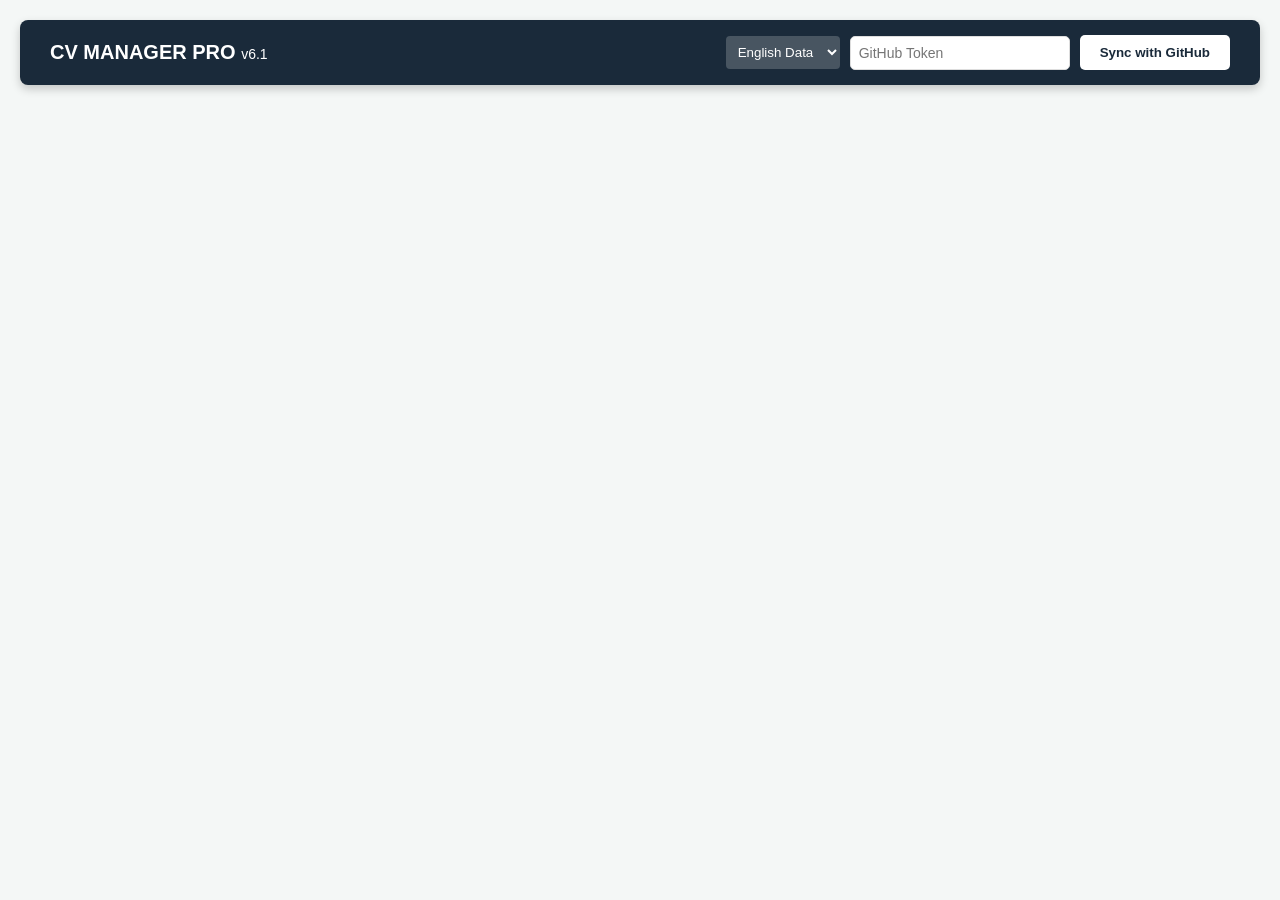
==== commit 162d6550: "Update editor.html" ====
--- a/editor.html
+++ b/editor.html
@@ -2,174 +2,174 @@
 <html lang="en">
 <head>
     <meta charset="UTF-8">
-    <meta name="viewport" content="width=device-width, initial-scale=1.0">
-    <title>Sohrab's CV Professional Editor</title>
+    <title>Sohrab's CV Ultimate Dashboard v6.1</title>
     <style>
-        :root { --primary: #1a2a3a; --accent: #27ae60; --bg: #f4f7f6; }
-        body { font-family: 'Segoe UI', Tahoma, sans-serif; background: var(--bg); margin: 0; padding: 20px; color: #333; }
-        .nav-bar { background: var(--primary); color: white; padding: 15px 30px; display: flex; justify-content: space-between; align-items: center; position: sticky; top: 0; z-index: 1000; border-radius: 8px; box-shadow: 0 4px 10px rgba(0,0,0,0.2); }
-        .container { max-width: 1100px; margin: 30px auto; }
-        .card { background: white; padding: 25px; border-radius: 10px; box-shadow: 0 4px 6px rgba(0,0,0,0.05); margin-bottom: 25px; }
-        .profile-grid { display: grid; grid-template-columns: repeat(3, 1fr); gap: 20px; }
-        label { display: block; font-size: 11px; font-weight: bold; color: #666; margin-bottom: 5px; text-transform: uppercase; }
-        input, textarea, select { width: 100%; padding: 10px; border: 1px solid #ddd; border-radius: 5px; box-sizing: border-box; font-size: 14px; }
-        .section-header { display: flex; justify-content: space-between; align-items: center; border-bottom: 2px solid #eee; margin-bottom: 15px; padding-bottom: 10px; }
-        .entry-card { background: #f9f9f9; border-left: 4px solid var(--accent); padding: 15px; margin-bottom: 15px; position: relative; }
+        :root { --primary: #1a2a3a; --accent: #27ae60; --bg: #f4f7f6; --info: #3498db; }
+        body { font-family: 'Segoe UI', sans-serif; background: var(--bg); margin: 0; padding: 20px; color: #333; }
+        .nav-bar { background: var(--primary); color: white; padding: 15px 30px; display: flex; justify-content: space-between; align-items: center; border-radius: 8px; position: sticky; top: 0; z-index: 1000; box-shadow: 0 4px 10px rgba(0,0,0,0.2); }
+        .container { max-width: 1100px; margin: 25px auto; }
+        .card { background: white; padding: 25px; border-radius: 12px; box-shadow: 0 4px 6px rgba(0,0,0,0.05); margin-bottom: 25px; border: 1px solid #eee; }
+        
+        /* Label Editor Box */
+        .label-editor { background: #f0f4f8; padding: 15px; border-radius: 8px; margin-bottom: 20px; display: grid; grid-template-columns: 1fr 1fr; gap: 15px; border: 1px dashed var(--info); }
+        .label-editor div { display: flex; flex-direction: column; }
+        
+        .entry-box { border-left: 5px solid var(--accent); background: #fafafa; padding: 15px; margin-bottom: 12px; position: relative; border-radius: 6px; }
+        label { display: block; font-size: 11px; font-weight: bold; color: #777; margin-bottom: 4px; text-transform: uppercase; }
+        input, textarea { width: 100%; padding: 10px; border: 1px solid #ddd; border-radius: 5px; box-sizing: border-box; font-size: 14px; }
+        textarea { height: 80px; resize: vertical; }
+        
         .btn { padding: 10px 20px; border: none; border-radius: 5px; cursor: pointer; font-weight: bold; transition: 0.3s; }
-        .btn-save { background: var(--accent); color: white; width: 100%; font-size: 18px; margin-top: 30px; }
-        .btn-add-cat { background: #3498db; color: white; }
-        .btn-delete { background: #e74c3c; color: white; padding: 5px 10px; font-size: 12px; }
-        #status { position: fixed; bottom: 20px; right: 20px; padding: 15px 25px; border-radius: 8px; color: white; font-weight: bold; display: none; z-index: 2000; }
+        .btn-add { background: var(--accent); color: white; }
+        .btn-new-cat { background: var(--info); color: white; margin-bottom: 20px; }
+        .btn-save { background: var(--accent); color: white; width: 100%; padding: 18px; font-size: 18px; margin-top: 20px; box-shadow: 0 4px 12px rgba(39, 174, 96, 0.3); }
+        .btn-delete { background: #e74c3c; color: white; padding: 5px 10px; font-size: 11px; position: absolute; right: 10px; top: 10px; }
+        
+        #status { position: fixed; bottom: 20px; left: 50%; transform: translateX(-50%); padding: 12px 25px; border-radius: 30px; color: white; font-weight: bold; display: none; z-index: 2000; }
     </style>
 </head>
 <body>
 
 <div class="nav-bar">
-    <div style="font-size: 18px; font-weight: bold;">CV MANAGER PRO v4.0</div>
-    <div style="display: flex; gap: 10px;">
-        <select id="lang-switch" onchange="switchLang(this.value)" style="width: auto; background: rgba(255,255,255,0.1); color: white;">
+    <div style="font-size: 20px; font-weight: 800;">CV MANAGER PRO <span style="font-weight: 300; font-size: 14px;">v6.1</span></div>
+    <div style="display: flex; gap: 10px; align-items: center;">
+        <select id="lang-switch" onchange="switchEditorLang(this.value)" style="padding: 8px; border-radius: 4px; background: rgba(255,255,255,0.2); color: white; border: none;">
             <option value="en" style="color: black;">English Data</option>
-            <option value="jp" style="color: black;">Japanese Data</option>
+            <option value="jp" style="color: black;">日本語データ</option>
         </select>
-        <input type="password" id="gh-token" placeholder="GitHub Token" style="width: 200px; margin: 0;">
-        <button class="btn" style="background: white; color: var(--primary);" onclick="fetchCVData()">Load Records</button>
+        <input type="password" id="gh-token" placeholder="GitHub Token" style="width: 220px; margin: 0; padding: 8px;">
+        <button class="btn" style="background: white; color: var(--primary);" onclick="fetchData()">Sync with GitHub</button>
     </div>
 </div>
 
-<div class="container" id="main-editor" style="display: none;">
-    <div class="card">
-        <div class="section-header"><h3>Profile Information</h3></div>
-        <div id="profile-container" class="profile-grid"></div>
+<div class="container" id="editor-ui" style="display:none;">
+    <div style="text-align: right;">
+        <button class="btn btn-new-cat" onclick="addNewCategory()">+ Create New Category</button>
     </div>
-
-    <div style="text-align: right; margin-bottom: 20px;">
-        <button class="btn btn-add-cat" onclick="addNewCategory()">+ Create New Section (Category)</button>
-    </div>
-
+    
     <div id="dynamic-sections"></div>
-
-    <button class="btn btn-save" onclick="saveCVData()">PUSH ALL CHANGES TO GITHUB</button>
+    
+    <button class="btn btn-save" onclick="saveToGitHub()">PUBLISH ALL CHANGES LIVE</button>
 </div>
 
 <div id="status"></div>
 
 <script>
-    const CONFIG = { owner: "akosohrab", repo: "CV", path: "index.html" };
-    let fileSha = "", fullContent = "", cvData = {}, currentLang = 'en';
+    const GITHUB = { owner: "akosohrab", repo: "CV", path: "index.html" };
+    let cvData = {}, fileSha = "", originalFullContent = "", currentLang = 'en';
 
-    async function fetchCVData() {
+    async function fetchData() {
         const token = document.getElementById('gh-token').value;
-        if(!token) return notify("Enter Token!", "#e74c3c");
+        if(!token) return showMsg("Please enter GitHub Token!", "#e74c3c");
         
-        notify("Connecting...", "#f39c12");
+        showMsg("Connecting to GitHub...", "#f39c12");
         try {
-            const res = await fetch(`https://api.github.com/repos/${CONFIG.owner}/${CONFIG.repo}/contents/${CONFIG.path}`, {
+            const res = await fetch(`https://api.github.com/repos/${GITHUB.owner}/${GITHUB.repo}/contents/${GITHUB.path}`, {
                 headers: { 'Authorization': `token ${token}` }
             });
             const d = await res.json();
             fileSha = d.sha;
-            fullContent = decodeURIComponent(escape(atob(d.content)));
+            originalFullContent = decodeURIComponent(escape(atob(d.content)));
             
-            // Robust Marker Identification
-            const rawData = fullContent.split('/* DATA_START */')[1].split('/* DATA_END */')[0];
-            cvData = JSON.parse(rawData.replace('const cvData = ', '').trim().replace(/;$/, ''));
+            const jsonPart = originalFullContent.split('/* DATA_START */')[1].split('/* DATA_END */')[0];
+            cvData = JSON.parse(jsonPart.replace('const cvData = ', '').trim().replace(/;$/, ''));
             
-            document.getElementById('main-editor').style.display = 'block';
-            renderAll();
-            notify("Data Synced!", "#27ae60");
+            document.getElementById('editor-ui').style.display = 'block';
+            render();
+            showMsg("Sync Successful!", "#27ae60");
         } catch (e) {
-            notify("Marker Pattern Error!", "#e74c3c");
-            console.error(e);
+            showMsg("Error identifying markers!", "#e74c3c");
         }
     }
 
-    function renderAll() {
-        const p = cvData[currentLang].profile;
-        // 1. Render Profile
-        document.getElementById('profile-container').innerHTML = `
-            <div><label>Name</label><input value="${p.name}" onchange="cvData['${currentLang}'].profile.name=this.value"></div>
-            <div><label>Academic Title</label><input value="${p.title}" onchange="cvData['${currentLang}'].profile.title=this.value"></div>
-            <div><label>Institution</label><input value="${p.uni}" onchange="cvData['${currentLang}'].profile.uni=this.value"></div>
-            <div><label>Email</label><input value="${p.email}" onchange="cvData['${currentLang}'].profile.email=this.value"></div>
-            <div><label>Web/ResearchMap</label><input value="${p.web}" onchange="cvData['${currentLang}'].profile.web=this.value"></div>
-            <div><label>Address</label><input value="${p.address}" onchange="cvData['${currentLang}'].profile.address=this.value"></div>
-            <div style="grid-column: span 3;"><label>Skills & Languages</label>
-            <textarea onchange="cvData['${currentLang}'].profile.technical=this.value">${p.technical}</textarea></div>
-        `;
-
-        // 2. Render Dynamic Sections
-        const list = document.getElementById('dynamic-sections');
-        list.innerHTML = '';
+    function render() {
+        const sectionsList = document.getElementById('dynamic-sections');
+        sectionsList.innerHTML = '';
         
-        // Find all categories except profile
-        const categories = Object.keys(cvData[currentLang]).filter(k => k !== 'profile');
+        // Identity Categories (except labels and profile)
+        const categories = Object.keys(cvData[currentLang]).filter(c => c !== 'profile');
         
         categories.forEach(cat => {
-            let sectionHTML = `
+            let html = `
                 <div class="card">
-                    <div class="section-header">
-                        <h3 style="text-transform: uppercase;">${cat}</h3>
-                        <button class="btn btn-add-cat" onclick="addEntry('${cat}')">+ Add Item</button>
+                    <div class="label-editor">
+                        <div>
+                            <label>English Section Title (H2)</label>
+                            <input value="${cvData.labels.en[cat] || ''}" onchange="cvData.labels.en['${cat}']=this.value">
+                        </div>
+                        <div>
+                            <label>Japanese Section Title (H2)</label>
+                            <input value="${cvData.labels.jp[cat] || ''}" onchange="cvData.labels.jp['${cat}']=this.value">
+                        </div>
                     </div>
+
+                    <div style="display:flex; justify-content:space-between; align-items:center; margin-bottom:15px; border-bottom: 1px solid #eee; padding-bottom: 10px;">
+                        <h3 style="margin:0; font-size: 16px; color: var(--primary);">ID: ${cat}</h3>
+                        <button class="btn btn-add" onclick="addItem('${cat}')">+ Add New Record</button>
+                    </div>
+                    
                     <div id="items-${cat}">`;
             
             cvData[currentLang][cat].forEach((item, i) => {
-                sectionHTML += `
-                    <div class="entry-card">
-                        <button class="btn btn-delete" style="float:right" onclick="deleteEntry('${cat}',${i})">X</button>
-                        <div style="display:grid; grid-template-columns: 150px 1fr; gap:15px;">
-                            <div><label>Date</label><input value="${item.date}" onchange="cvData['${currentLang}']['${cat}'][${i}].date=this.value"></div>
+                html += `
+                    <div class="entry-box">
+                        <button class="btn btn-delete" onclick="removeItem('${cat}', ${i})">Delete</button>
+                        <div style="display:grid; grid-template-columns: 180px 1fr; gap:15px;">
+                            <div><label>Date/Period</label><input value="${item.date}" onchange="cvData['${currentLang}']['${cat}'][${i}].date=this.value"></div>
                             <div><label>Title</label><input value="${item.title}" onchange="cvData['${currentLang}']['${cat}'][${i}].title=this.value"></div>
                             <div style="grid-column: span 2;"><label>Description</label>
                             <textarea onchange="cvData['${currentLang}']['${cat}'][${i}].desc=this.value">${item.desc}</textarea></div>
                         </div>
                     </div>`;
             });
-            sectionHTML += `</div></div>`;
-            list.innerHTML += sectionHTML;
+            html += `</div></div>`;
+            sectionsList.innerHTML += html;
         });
     }
 
     function addNewCategory() {
-        const name = prompt("Enter category name in English (e.g. awards, grants, teaching):");
-        if (name && !cvData.en[name]) {
-            cvData.en[name] = [];
-            cvData.jp[name] = [];
-            renderAll();
-            notify("New Category Added!", "#3498db");
+        const id = prompt("Enter a unique ID for the new category (English small letters, no spaces, e.g., 'grants'):");
+        if (id && !cvData.en[id]) {
+            // Initialize labels and empty arrays for both languages
+            cvData.labels.en[id] = id.toUpperCase();
+            cvData.labels.jp[id] = id.toUpperCase();
+            cvData.en[id] = [];
+            cvData.jp[id] = [];
+            render();
+            showMsg("Category Created! Define labels in the blue box.", "#info");
         }
     }
 
-    function addEntry(cat) { cvData[currentLang][cat].unshift({date:"2026", title:"New Entry", desc:""}); renderAll(); }
-    function deleteEntry(cat, i) { if(confirm("Delete this entry?")) { cvData[currentLang][cat].splice(i,1); renderAll(); } }
-    function switchLang(l) { currentLang = l; renderAll(); }
+    function addItem(cat) { cvData[currentLang][cat].unshift({date:"2026", title:"New Record", desc:""}); render(); }
+    function removeItem(cat, i) { if(confirm("Permanently delete this record?")) { cvData[currentLang][cat].splice(i, 1); render(); } }
+    function switchEditorLang(l) { currentLang = l; render(); }
 
-    async function saveCVData() {
+    async function saveToGitHub() {
         const token = document.getElementById('gh-token').value;
-        notify("Pushing to GitHub...", "#f39c12");
+        showMsg("Uploading to GitHub...", "#f39c12");
         
-        const newDataBlock = `/* DATA_START */\nconst cvData = ${JSON.stringify(cvData, null, 2)};\n/* DATA_END */`;
-        const finalContent = fullContent.replace(/\/\* DATA_START \*\/[\s\S]*?\/\* DATA_END \*\//, newDataBlock);
+        const newData = `/* DATA_START */\nconst cvData = ${JSON.stringify(cvData, null, 2)};\n/* DATA_END */`;
+        const updatedContent = originalFullContent.replace(/\/\* DATA_START \*\/[\s\S]*?\/\* DATA_END \*\//, newData);
 
         try {
-            const res = await fetch(`https://api.github.com/repos/${CONFIG.owner}/${CONFIG.repo}/contents/${CONFIG.path}`, {
+            const res = await fetch(`https://api.github.com/repos/${GITHUB.owner}/${GITHUB.repo}/contents/${GITHUB.path}`, {
                 method: 'PUT',
                 headers: { 'Authorization': `token ${token}`, 'Content-Type': 'application/json' },
                 body: JSON.stringify({
-                    message: "CV Update: Dynamic Category Sync",
-                    content: btoa(unescape(encodeURIComponent(finalContent))),
+                    message: "CV Manager: Label & Record Sync",
+                    content: btoa(unescape(encodeURIComponent(updatedContent))),
                     sha: fileSha
                 })
             });
             if(res.ok) {
-                const updated = await res.json();
-                fileSha = updated.content.sha;
-                notify("Success! Live in 60s.", "#27ae60");
+                const result = await res.json();
+                fileSha = result.content.sha;
+                showMsg("Changes Published Successfully!", "#27ae60");
             } else { throw new Error(); }
-        } catch (e) { notify("Save Failed!", "#e74c3c"); }
+        } catch (e) { showMsg("Failed to Push! Check Token.", "#e74c3c"); }
     }
 
-    function notify(m, c) {
+    function showMsg(m, c) {
         const s = document.getElementById('status');
         s.innerText = m; s.style.background = c; s.style.display = 'block';
         setTimeout(() => s.style.display = 'none', 4000);
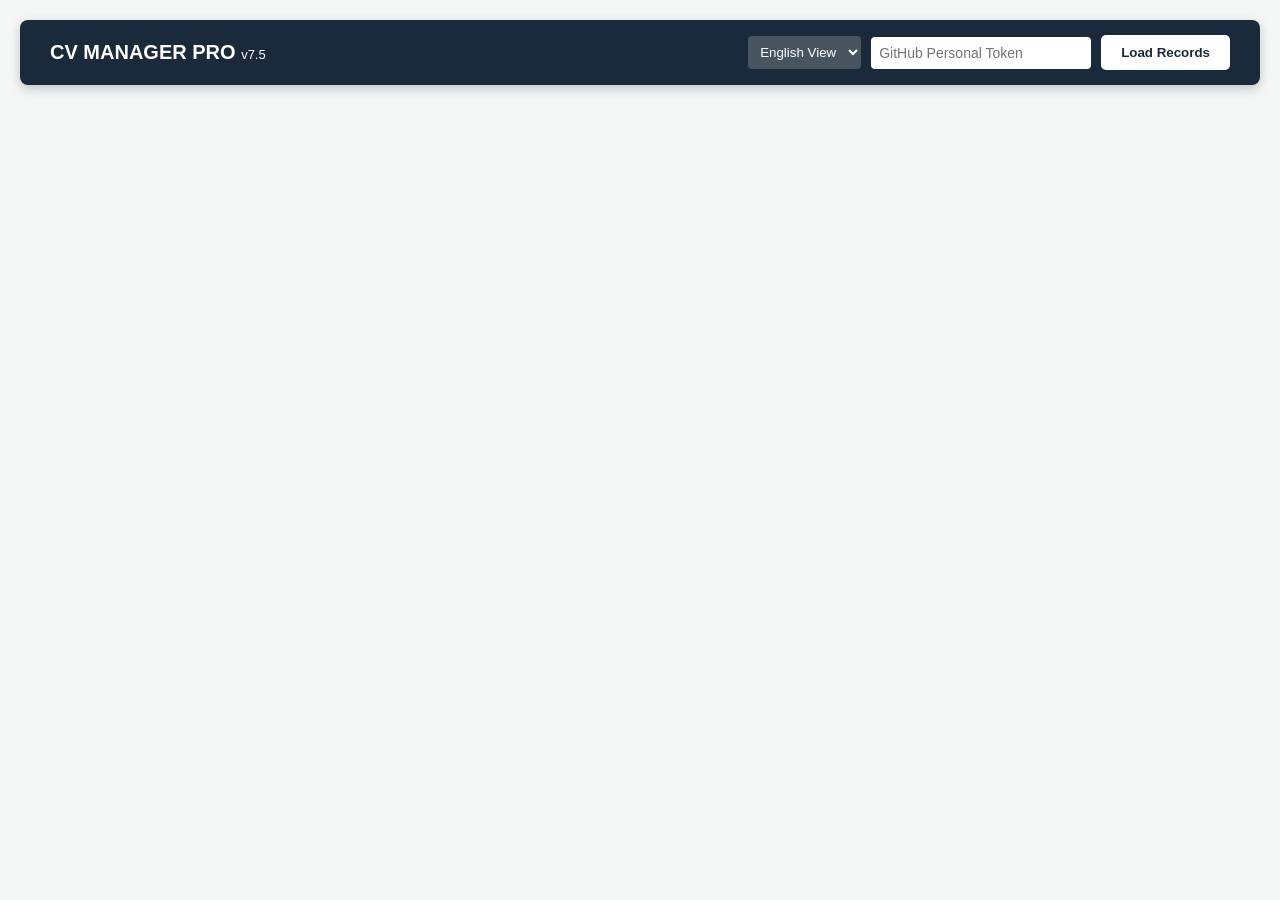
==== commit e20d606f: "Update editor.html" ====
--- a/editor.html
+++ b/editor.html
@@ -2,57 +2,78 @@
 <html lang="en">
 <head>
     <meta charset="UTF-8">
-    <title>Sohrab's CV Ultimate Dashboard v6.1</title>
+    <title>Sohrab's CV Ultimate Manager v7.5</title>
     <style>
         :root { --primary: #1a2a3a; --accent: #27ae60; --bg: #f4f7f6; --info: #3498db; }
-        body { font-family: 'Segoe UI', sans-serif; background: var(--bg); margin: 0; padding: 20px; color: #333; }
-        .nav-bar { background: var(--primary); color: white; padding: 15px 30px; display: flex; justify-content: space-between; align-items: center; border-radius: 8px; position: sticky; top: 0; z-index: 1000; box-shadow: 0 4px 10px rgba(0,0,0,0.2); }
+        body { font-family: 'Segoe UI', Tahoma, sans-serif; background: var(--bg); margin: 0; padding: 20px; color: #333; }
+        
+        /* Navigation & Status */
+        .nav-bar { background: var(--primary); color: white; padding: 15px 30px; display: flex; justify-content: space-between; align-items: center; border-radius: 8px; position: sticky; top: 0; z-index: 1000; box-shadow: 0 4px 12px rgba(0,0,0,0.2); }
+        .nav-controls { display: flex; gap: 10px; align-items: center; }
+        
+        /* Layout Containers */
         .container { max-width: 1100px; margin: 25px auto; }
-        .card { background: white; padding: 25px; border-radius: 12px; box-shadow: 0 4px 6px rgba(0,0,0,0.05); margin-bottom: 25px; border: 1px solid #eee; }
-        
-        /* Label Editor Box */
-        .label-editor { background: #f0f4f8; padding: 15px; border-radius: 8px; margin-bottom: 20px; display: grid; grid-template-columns: 1fr 1fr; gap: 15px; border: 1px dashed var(--info); }
-        .label-editor div { display: flex; flex-direction: column; }
-        
-        .entry-box { border-left: 5px solid var(--accent); background: #fafafa; padding: 15px; margin-bottom: 12px; position: relative; border-radius: 6px; }
-        label { display: block; font-size: 11px; font-weight: bold; color: #777; margin-bottom: 4px; text-transform: uppercase; }
+        .card { background: white; padding: 25px; border-radius: 12px; box-shadow: 0 4px 6px rgba(0,0,0,0.05); margin-bottom: 25px; border: 1px solid #eee; position: relative; }
+        
+        /* Reordering Buttons */
+        .reorder-zone { position: absolute; left: -45px; top: 10px; display: flex; flex-direction: column; gap: 5px; }
+        .btn-order { background: #fff; border: 1px solid #ddd; border-radius: 4px; padding: 5px; cursor: pointer; font-size: 10px; transition: 0.2s; }
+        .btn-order:hover { background: var(--info); color: white; border-color: var(--info); }
+
+        /* Profile & Labels Editor */
+        .profile-grid { display: grid; grid-template-columns: repeat(2, 1fr); gap: 15px; }
+        .label-editor { background: #eef6fc; padding: 15px; border-radius: 8px; margin-bottom: 20px; display: grid; grid-template-columns: 1fr 1fr; gap: 15px; border: 1px dashed var(--info); }
+        
+        /* Entry Styling */
+        .entry-box { border-left: 5px solid var(--accent); background: #fafafa; padding: 15px; margin-bottom: 15px; border-radius: 6px; position: relative; transition: 0.3s; }
+        .entry-box:hover { box-shadow: 0 2px 8px rgba(0,0,0,0.1); }
+        
+        label { display: block; font-size: 11px; font-weight: bold; color: #777; margin-bottom: 4px; text-transform: uppercase; letter-spacing: 0.5px; }
         input, textarea { width: 100%; padding: 10px; border: 1px solid #ddd; border-radius: 5px; box-sizing: border-box; font-size: 14px; }
-        textarea { height: 80px; resize: vertical; }
-        
+        textarea { height: 70px; resize: vertical; }
+
+        /* General Buttons */
         .btn { padding: 10px 20px; border: none; border-radius: 5px; cursor: pointer; font-weight: bold; transition: 0.3s; }
         .btn-add { background: var(--accent); color: white; }
+        .btn-save { background: var(--accent); color: white; width: 100%; padding: 18px; font-size: 18px; margin-top: 20px; box-shadow: 0 4px 15px rgba(39, 174, 96, 0.4); }
         .btn-new-cat { background: var(--info); color: white; margin-bottom: 20px; }
-        .btn-save { background: var(--accent); color: white; width: 100%; padding: 18px; font-size: 18px; margin-top: 20px; box-shadow: 0 4px 12px rgba(39, 174, 96, 0.3); }
-        .btn-delete { background: #e74c3c; color: white; padding: 5px 10px; font-size: 11px; position: absolute; right: 10px; top: 10px; }
-        
-        #status { position: fixed; bottom: 20px; left: 50%; transform: translateX(-50%); padding: 12px 25px; border-radius: 30px; color: white; font-weight: bold; display: none; z-index: 2000; }
+        .btn-danger { background: #e74c3c; color: white; padding: 5px 10px; font-size: 11px; position: absolute; right: 10px; top: 10px; }
+
+        #status-msg { position: fixed; bottom: 20px; left: 50%; transform: translateX(-50%); padding: 12px 30px; border-radius: 50px; color: white; font-weight: bold; display: none; z-index: 2000; box-shadow: 0 5px 15px rgba(0,0,0,0.2); }
     </style>
 </head>
 <body>
 
 <div class="nav-bar">
-    <div style="font-size: 20px; font-weight: 800;">CV MANAGER PRO <span style="font-weight: 300; font-size: 14px;">v6.1</span></div>
-    <div style="display: flex; gap: 10px; align-items: center;">
-        <select id="lang-switch" onchange="switchEditorLang(this.value)" style="padding: 8px; border-radius: 4px; background: rgba(255,255,255,0.2); color: white; border: none;">
-            <option value="en" style="color: black;">English Data</option>
-            <option value="jp" style="color: black;">日本語データ</option>
+    <div style="font-size: 20px; font-weight: 800;">CV MANAGER PRO <span style="font-weight: 300; font-size: 13px;">v7.5</span></div>
+    <div class="nav-controls">
+        <select id="lang-switch" onchange="switchEditorLang(this.value)" style="padding: 8px; border-radius: 4px; background: rgba(255,255,255,0.2); color: white; border: none; cursor:pointer;">
+            <option value="en" style="color:black">English View</option>
+            <option value="jp" style="color:black">日本語表示</option>
         </select>
-        <input type="password" id="gh-token" placeholder="GitHub Token" style="width: 220px; margin: 0; padding: 8px;">
-        <button class="btn" style="background: white; color: var(--primary);" onclick="fetchData()">Sync with GitHub</button>
+        <input type="password" id="gh-token" placeholder="GitHub Personal Token" style="width: 220px; padding: 8px; border-radius: 4px; border:none;">
+        <button class="btn" style="background: white; color: var(--primary);" onclick="fetchData()">Load Records</button>
     </div>
 </div>
 
 <div class="container" id="editor-ui" style="display:none;">
+    <div class="card">
+        <div style="border-bottom: 2px solid #eee; margin-bottom: 20px; padding-bottom: 10px;">
+            <h3 style="margin:0; color: var(--primary);">IDENTITY & PROFILE (HEADER)</h3>
+        </div>
+        <div id="profile-editor-ui" class="profile-grid"></div>
+    </div>
+
     <div style="text-align: right;">
         <button class="btn btn-new-cat" onclick="addNewCategory()">+ Create New Category</button>
     </div>
     
     <div id="dynamic-sections"></div>
     
-    <button class="btn btn-save" onclick="saveToGitHub()">PUBLISH ALL CHANGES LIVE</button>
+    <button class="btn btn-save" onclick="saveToGitHub()">PUBLISH ALL CHANGES TO GITHUB</button>
 </div>
 
-<div id="status"></div>
+<div id="status-msg"></div>
 
 <script>
     const GITHUB = { owner: "akosohrab", repo: "CV", path: "index.html" };
@@ -60,9 +81,9 @@
 
     async function fetchData() {
         const token = document.getElementById('gh-token').value;
-        if(!token) return showMsg("Please enter GitHub Token!", "#e74c3c");
-        
-        showMsg("Connecting to GitHub...", "#f39c12");
+        if(!token) return showNotify("Token is required!", "#e74c3c");
+        
+        showNotify("Syncing with GitHub...", "#f39c12");
         try {
             const res = await fetch(`https://api.github.com/repos/${GITHUB.owner}/${GITHUB.repo}/contents/${GITHUB.path}`, {
                 headers: { 'Authorization': `token ${token}` }
@@ -71,40 +92,54 @@
             fileSha = d.sha;
             originalFullContent = decodeURIComponent(escape(atob(d.content)));
             
+            // Marker Extraction
             const jsonPart = originalFullContent.split('/* DATA_START */')[1].split('/* DATA_END */')[0];
             cvData = JSON.parse(jsonPart.replace('const cvData = ', '').trim().replace(/;$/, ''));
             
             document.getElementById('editor-ui').style.display = 'block';
             render();
-            showMsg("Sync Successful!", "#27ae60");
+            showNotify("Data Synced Successfully!", "#27ae60");
         } catch (e) {
-            showMsg("Error identifying markers!", "#e74c3c");
+            showNotify("Error: Marker pattern mismatch!", "#e74c3c");
         }
     }
 
     function render() {
+        // 1. Render Header Profile Info
+        const p = cvData[currentLang].profile;
+        document.getElementById('profile-editor-ui').innerHTML = `
+            <div><label>Name</label><input value="${p.name || ''}" onchange="cvData['${currentLang}'].profile.name=this.value"></div>
+            <div><label>Katakana (JP only)</label><input value="${p.katakana || ''}" onchange="cvData['${currentLang}'].profile.katakana=this.value"></div>
+            <div><label>Academic Title</label><input value="${p.title || ''}" onchange="cvData['${currentLang}'].profile.title=this.value"></div>
+            <div><label>Affiliation</label><input value="${p.uni || ''}" onchange="cvData['${currentLang}'].profile.uni=this.value"></div>
+            <div><label>Email</label><input value="${p.email || ''}" onchange="cvData['${currentLang}'].profile.email=this.value"></div>
+            <div><label>Website/Map</label><input value="${p.web || ''}" onchange="cvData['${currentLang}'].profile.web=this.value"></div>
+            <div style="grid-column: span 2;"><label>Postal Address</label><input value="${p.address || ''}" onchange="cvData['${currentLang}'].profile.address=this.value"></div>
+            <div style="grid-column: span 2;"><label>Technical Skills & Methodology</label><textarea onchange="cvData['${currentLang}'].profile.technical=this.value">${p.technical || ''}</textarea></div>
+        `;
+
+        // 2. Render Categories with Reordering
         const sectionsList = document.getElementById('dynamic-sections');
         sectionsList.innerHTML = '';
-        
-        // Identity Categories (except labels and profile)
         const categories = Object.keys(cvData[currentLang]).filter(c => c !== 'profile');
         
-        categories.forEach(cat => {
+        categories.forEach((cat, idx) => {
             let html = `
                 <div class="card">
+                    <div class="reorder-zone">
+                        <button class="btn-order" onclick="moveCategory('${cat}', -1)">▲</button>
+                        <button class="btn-order" onclick="moveCategory('${cat}', 1)">▼</button>
+                    </div>
+                    
                     <div class="label-editor">
-                        <div>
-                            <label>English Section Title (H2)</label>
-                            <input value="${cvData.labels.en[cat] || ''}" onchange="cvData.labels.en['${cat}']=this.value">
-                        </div>
-                        <div>
-                            <label>Japanese Section Title (H2)</label>
-                            <input value="${cvData.labels.jp[cat] || ''}" onchange="cvData.labels.jp['${cat}']=this.value">
-                        </div>
+                        <div><label>English Display Title</label>
+                        <input value="${cvData.labels.en[cat] || ''}" onchange="cvData.labels.en['${cat}']=this.value"></div>
+                        <div><label>Japanese Display Title</label>
+                        <input value="${cvData.labels.jp[cat] || ''}" onchange="cvData.labels.jp['${cat}']=this.value"></div>
                     </div>
 
                     <div style="display:flex; justify-content:space-between; align-items:center; margin-bottom:15px; border-bottom: 1px solid #eee; padding-bottom: 10px;">
-                        <h3 style="margin:0; font-size: 16px; color: var(--primary);">ID: ${cat}</h3>
+                        <h3 style="margin:0; font-size: 13px; color: #888;">ID: ${cat}</h3>
                         <button class="btn btn-add" onclick="addItem('${cat}')">+ Add New Record</button>
                     </div>
                     
@@ -113,11 +148,11 @@
             cvData[currentLang][cat].forEach((item, i) => {
                 html += `
                     <div class="entry-box">
-                        <button class="btn btn-delete" onclick="removeItem('${cat}', ${i})">Delete</button>
+                        <button class="btn btn-danger" onclick="removeItem('${cat}', ${i})">X</button>
                         <div style="display:grid; grid-template-columns: 180px 1fr; gap:15px;">
                             <div><label>Date/Period</label><input value="${item.date}" onchange="cvData['${currentLang}']['${cat}'][${i}].date=this.value"></div>
                             <div><label>Title</label><input value="${item.title}" onchange="cvData['${currentLang}']['${cat}'][${i}].title=this.value"></div>
-                            <div style="grid-column: span 2;"><label>Description</label>
+                            <div style="grid-column: span 2;"><label>Description/Details (Links allowed)</label>
                             <textarea onchange="cvData['${currentLang}']['${cat}'][${i}].desc=this.value">${item.desc}</textarea></div>
                         </div>
                     </div>`;
@@ -127,50 +162,55 @@
         });
     }
 
+    function moveCategory(key, direction) {
+        ['en', 'jp'].forEach(lang => {
+            const keys = Object.keys(cvData[lang]);
+            const index = keys.indexOf(key);
+            const newIndex = index + direction;
+            if (newIndex >= 1 && newIndex < keys.length) {
+                const tempData = {};
+                keys.splice(index, 1);
+                keys.splice(newIndex, 0, key);
+                keys.forEach(k => tempData[k] = cvData[lang][k]);
+                cvData[lang] = tempData;
+            }
+        });
+        render();
+    }
+
     function addNewCategory() {
-        const id = prompt("Enter a unique ID for the new category (English small letters, no spaces, e.g., 'grants'):");
+        const id = prompt("Unique ID (e.g., 'grants'):");
         if (id && !cvData.en[id]) {
-            // Initialize labels and empty arrays for both languages
             cvData.labels.en[id] = id.toUpperCase();
             cvData.labels.jp[id] = id.toUpperCase();
             cvData.en[id] = [];
             cvData.jp[id] = [];
             render();
-            showMsg("Category Created! Define labels in the blue box.", "#info");
+            showNotify("Category Created Locally!", "#3498db");
         }
     }
 
     function addItem(cat) { cvData[currentLang][cat].unshift({date:"2026", title:"New Record", desc:""}); render(); }
-    function removeItem(cat, i) { if(confirm("Permanently delete this record?")) { cvData[currentLang][cat].splice(i, 1); render(); } }
+    function removeItem(cat, i) { if(confirm("Permanently delete?")) { cvData[currentLang][cat].splice(i, 1); render(); } }
     function switchEditorLang(l) { currentLang = l; render(); }
 
     async function saveToGitHub() {
         const token = document.getElementById('gh-token').value;
-        showMsg("Uploading to GitHub...", "#f39c12");
-        
+        showNotify("Pushing to GitHub...", "#f39c12");
         const newData = `/* DATA_START */\nconst cvData = ${JSON.stringify(cvData, null, 2)};\n/* DATA_END */`;
-        const updatedContent = originalFullContent.replace(/\/\* DATA_START \*\/[\s\S]*?\/\* DATA_END \*\//, newData);
-
+        const updated = originalFullContent.replace(/\/\* DATA_START \*\/[\s\S]*?\/\* DATA_END \*\//, newData);
         try {
             const res = await fetch(`https://api.github.com/repos/${GITHUB.owner}/${GITHUB.repo}/contents/${GITHUB.path}`, {
                 method: 'PUT',
                 headers: { 'Authorization': `token ${token}`, 'Content-Type': 'application/json' },
-                body: JSON.stringify({
-                    message: "CV Manager: Label & Record Sync",
-                    content: btoa(unescape(encodeURIComponent(updatedContent))),
-                    sha: fileSha
-                })
+                body: JSON.stringify({ message: "CV Professional Sync v7.5", content: btoa(unescape(encodeURIComponent(updated))), sha: fileSha })
             });
-            if(res.ok) {
-                const result = await res.json();
-                fileSha = result.content.sha;
-                showMsg("Changes Published Successfully!", "#27ae60");
-            } else { throw new Error(); }
-        } catch (e) { showMsg("Failed to Push! Check Token.", "#e74c3c"); }
-    }
-
-    function showMsg(m, c) {
-        const s = document.getElementById('status');
+            if(res.ok) { const result = await res.json(); fileSha = result.content.sha; showNotify("LIVE SUCCESS!", "#27ae60"); }
+        } catch (e) { showNotify("PUSH FAILED!", "#e74c3c"); }
+    }
+
+    function showNotify(m, c) {
+        const s = document.getElementById('status-msg');
         s.innerText = m; s.style.background = c; s.style.display = 'block';
         setTimeout(() => s.style.display = 'none', 4000);
     }
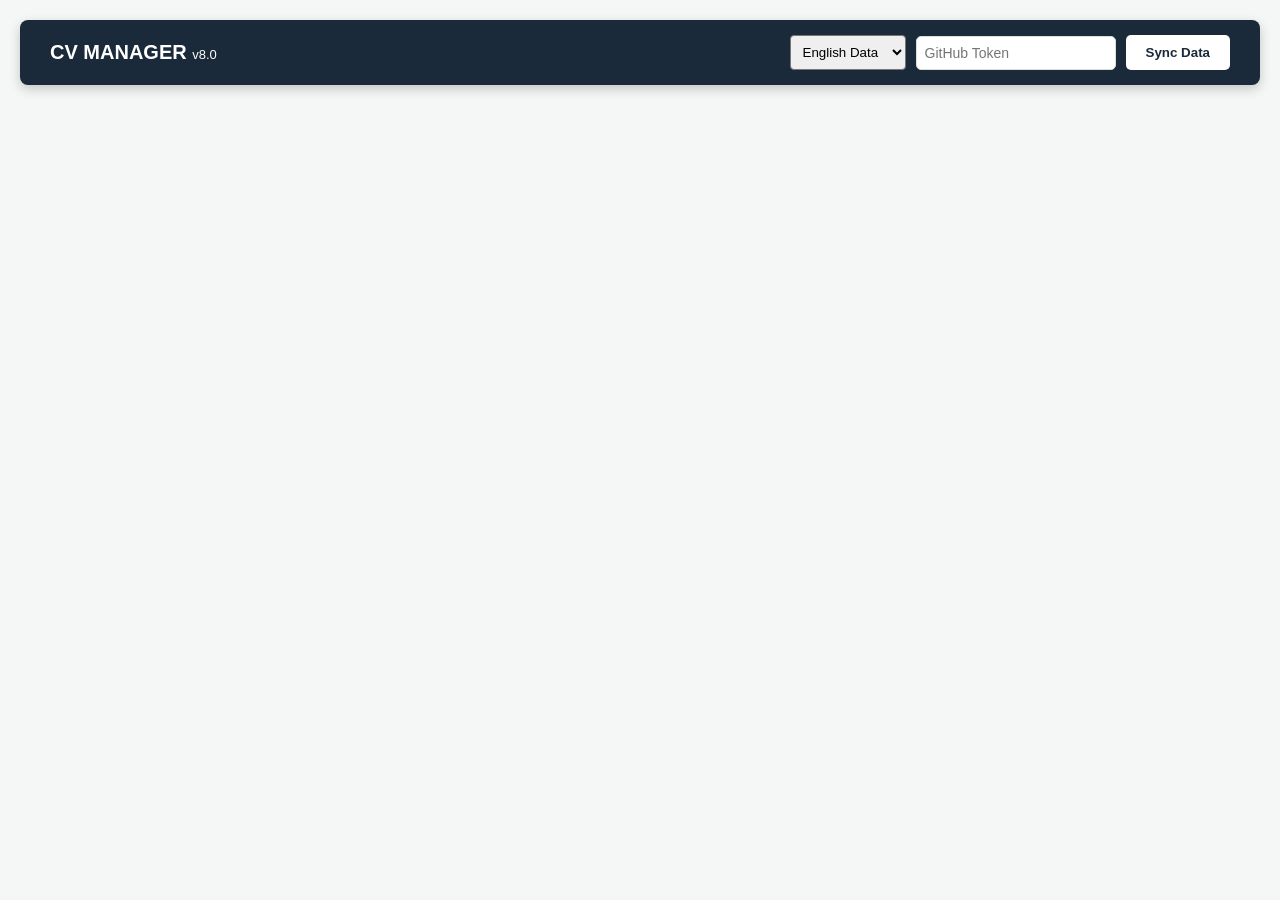
==== commit ff8d5a88: "Update editor.html" ====
--- a/editor.html
+++ b/editor.html
@@ -2,75 +2,56 @@
 <html lang="en">
 <head>
     <meta charset="UTF-8">
-    <title>Sohrab's CV Ultimate Manager v7.5</title>
+    <title>Sohrab's CV Ultimate Manager v8.0</title>
     <style>
-        :root { --primary: #1a2a3a; --accent: #27ae60; --bg: #f4f7f6; --info: #3498db; }
+        :root { --primary: #1a2a3a; --accent: #27ae60; --bg: #f4f7f6; --info: #3498db; --danger: #e74c3c; }
         body { font-family: 'Segoe UI', Tahoma, sans-serif; background: var(--bg); margin: 0; padding: 20px; color: #333; }
-        
-        /* Navigation & Status */
         .nav-bar { background: var(--primary); color: white; padding: 15px 30px; display: flex; justify-content: space-between; align-items: center; border-radius: 8px; position: sticky; top: 0; z-index: 1000; box-shadow: 0 4px 12px rgba(0,0,0,0.2); }
-        .nav-controls { display: flex; gap: 10px; align-items: center; }
-        
-        /* Layout Containers */
         .container { max-width: 1100px; margin: 25px auto; }
         .card { background: white; padding: 25px; border-radius: 12px; box-shadow: 0 4px 6px rgba(0,0,0,0.05); margin-bottom: 25px; border: 1px solid #eee; position: relative; }
         
-        /* Reordering Buttons */
-        .reorder-zone { position: absolute; left: -45px; top: 10px; display: flex; flex-direction: column; gap: 5px; }
-        .btn-order { background: #fff; border: 1px solid #ddd; border-radius: 4px; padding: 5px; cursor: pointer; font-size: 10px; transition: 0.2s; }
-        .btn-order:hover { background: var(--info); color: white; border-color: var(--info); }
+        /* Reordering & Deleting Zone */
+        .reorder-zone { position: absolute; left: -55px; top: 10px; display: flex; flex-direction: column; gap: 8px; }
+        .btn-side { background: #fff; border: 1px solid #ddd; border-radius: 4px; padding: 6px; cursor: pointer; font-size: 12px; transition: 0.2s; box-shadow: 0 2px 4px rgba(0,0,0,0.1); }
+        .btn-side:hover { background: #f0f0f0; }
+        .btn-del-cat { color: var(--danger); border-color: var(--danger); }
+        .btn-del-cat:hover { background: var(--danger); color: white; }
 
-        /* Profile & Labels Editor */
-        .profile-grid { display: grid; grid-template-columns: repeat(2, 1fr); gap: 15px; }
         .label-editor { background: #eef6fc; padding: 15px; border-radius: 8px; margin-bottom: 20px; display: grid; grid-template-columns: 1fr 1fr; gap: 15px; border: 1px dashed var(--info); }
+        .entry-box { border-left: 5px solid var(--accent); background: #fafafa; padding: 15px; margin-bottom: 15px; border-radius: 6px; position: relative; }
         
-        /* Entry Styling */
-        .entry-box { border-left: 5px solid var(--accent); background: #fafafa; padding: 15px; margin-bottom: 15px; border-radius: 6px; position: relative; transition: 0.3s; }
-        .entry-box:hover { box-shadow: 0 2px 8px rgba(0,0,0,0.1); }
-        
-        label { display: block; font-size: 11px; font-weight: bold; color: #777; margin-bottom: 4px; text-transform: uppercase; letter-spacing: 0.5px; }
         input, textarea { width: 100%; padding: 10px; border: 1px solid #ddd; border-radius: 5px; box-sizing: border-box; font-size: 14px; }
-        textarea { height: 70px; resize: vertical; }
-
-        /* General Buttons */
-        .btn { padding: 10px 20px; border: none; border-radius: 5px; cursor: pointer; font-weight: bold; transition: 0.3s; }
-        .btn-add { background: var(--accent); color: white; }
+        .btn { padding: 10px 20px; border: none; border-radius: 5px; cursor: pointer; font-weight: bold; }
         .btn-save { background: var(--accent); color: white; width: 100%; padding: 18px; font-size: 18px; margin-top: 20px; box-shadow: 0 4px 15px rgba(39, 174, 96, 0.4); }
-        .btn-new-cat { background: var(--info); color: white; margin-bottom: 20px; }
-        .btn-danger { background: #e74c3c; color: white; padding: 5px 10px; font-size: 11px; position: absolute; right: 10px; top: 10px; }
-
-        #status-msg { position: fixed; bottom: 20px; left: 50%; transform: translateX(-50%); padding: 12px 30px; border-radius: 50px; color: white; font-weight: bold; display: none; z-index: 2000; box-shadow: 0 5px 15px rgba(0,0,0,0.2); }
+        #status-msg { position: fixed; bottom: 20px; left: 50%; transform: translateX(-50%); padding: 12px 30px; border-radius: 50px; color: white; display: none; z-index: 2000; font-weight: bold; }
     </style>
 </head>
 <body>
 
 <div class="nav-bar">
-    <div style="font-size: 20px; font-weight: 800;">CV MANAGER PRO <span style="font-weight: 300; font-size: 13px;">v7.5</span></div>
-    <div class="nav-controls">
-        <select id="lang-switch" onchange="switchEditorLang(this.value)" style="padding: 8px; border-radius: 4px; background: rgba(255,255,255,0.2); color: white; border: none; cursor:pointer;">
-            <option value="en" style="color:black">English View</option>
-            <option value="jp" style="color:black">日本語表示</option>
+    <div style="font-weight: 800; font-size: 20px;">CV MANAGER <span style="font-weight: 300; font-size: 13px;">v8.0</span></div>
+    <div style="display: flex; gap: 10px; align-items: center;">
+        <select id="lang-switch" onchange="switchEditorLang(this.value)" style="padding: 8px; border-radius: 4px;">
+            <option value="en">English Data</option>
+            <option value="jp">日本語データ</option>
         </select>
-        <input type="password" id="gh-token" placeholder="GitHub Personal Token" style="width: 220px; padding: 8px; border-radius: 4px; border:none;">
-        <button class="btn" style="background: white; color: var(--primary);" onclick="fetchData()">Load Records</button>
+        <input type="password" id="gh-token" placeholder="GitHub Token" style="width: 200px; padding: 8px;">
+        <button class="btn" style="background: white; color: var(--primary);" onclick="fetchData()">Sync Data</button>
     </div>
 </div>
 
 <div class="container" id="editor-ui" style="display:none;">
     <div class="card">
-        <div style="border-bottom: 2px solid #eee; margin-bottom: 20px; padding-bottom: 10px;">
-            <h3 style="margin:0; color: var(--primary);">IDENTITY & PROFILE (HEADER)</h3>
-        </div>
-        <div id="profile-editor-ui" class="profile-grid"></div>
+        <h3 style="margin-top:0;">HEADER PROFILE</h3>
+        <div id="profile-ui" style="display:grid; grid-template-columns: 1fr 1fr; gap:10px;"></div>
     </div>
-
-    <div style="text-align: right;">
-        <button class="btn btn-new-cat" onclick="addNewCategory()">+ Create New Category</button>
+    
+    <div style="text-align: right; margin-bottom: 15px;">
+        <button class="btn" style="background: var(--info); color: white;" onclick="addNewCategory()">+ Create New Category</button>
     </div>
     
     <div id="dynamic-sections"></div>
-    
-    <button class="btn btn-save" onclick="saveToGitHub()">PUBLISH ALL CHANGES TO GITHUB</button>
+    <button class="btn btn-save" onclick="saveToGitHub()">PUSH ALL CHANGES TO GITHUB</button>
 </div>
 
 <div id="status-msg"></div>
@@ -81,139 +62,122 @@
 
     async function fetchData() {
         const token = document.getElementById('gh-token').value;
-        if(!token) return showNotify("Token is required!", "#e74c3c");
-        
-        showNotify("Syncing with GitHub...", "#f39c12");
-        try {
-            const res = await fetch(`https://api.github.com/repos/${GITHUB.owner}/${GITHUB.repo}/contents/${GITHUB.path}`, {
-                headers: { 'Authorization': `token ${token}` }
-            });
-            const d = await res.json();
-            fileSha = d.sha;
-            originalFullContent = decodeURIComponent(escape(atob(d.content)));
-            
-            // Marker Extraction
-            const jsonPart = originalFullContent.split('/* DATA_START */')[1].split('/* DATA_END */')[0];
-            cvData = JSON.parse(jsonPart.replace('const cvData = ', '').trim().replace(/;$/, ''));
-            
-            document.getElementById('editor-ui').style.display = 'block';
-            render();
-            showNotify("Data Synced Successfully!", "#27ae60");
-        } catch (e) {
-            showNotify("Error: Marker pattern mismatch!", "#e74c3c");
-        }
+        showNotify("Fetching...", "#f39c12");
+        const res = await fetch(`https://api.github.com/repos/${GITHUB.owner}/${GITHUB.repo}/contents/${GITHUB.path}`, {
+            headers: { 'Authorization': `token ${token}` }
+        });
+        const d = await res.json();
+        fileSha = d.sha;
+        originalFullContent = decodeURIComponent(escape(atob(d.content)));
+        const jsonPart = originalFullContent.split('/* DATA_START */')[1].split('/* DATA_END */')[0];
+        cvData = JSON.parse(jsonPart.replace('const cvData = ', '').trim().replace(/;$/, ''));
+        document.getElementById('editor-ui').style.display = 'block';
+        render();
+        showNotify("Synced!", "#27ae60");
     }
 
     function render() {
-        // 1. Render Header Profile Info
+        // Profile Header
         const p = cvData[currentLang].profile;
-        document.getElementById('profile-editor-ui').innerHTML = `
-            <div><label>Name</label><input value="${p.name || ''}" onchange="cvData['${currentLang}'].profile.name=this.value"></div>
-            <div><label>Katakana (JP only)</label><input value="${p.katakana || ''}" onchange="cvData['${currentLang}'].profile.katakana=this.value"></div>
-            <div><label>Academic Title</label><input value="${p.title || ''}" onchange="cvData['${currentLang}'].profile.title=this.value"></div>
-            <div><label>Affiliation</label><input value="${p.uni || ''}" onchange="cvData['${currentLang}'].profile.uni=this.value"></div>
-            <div><label>Email</label><input value="${p.email || ''}" onchange="cvData['${currentLang}'].profile.email=this.value"></div>
-            <div><label>Website/Map</label><input value="${p.web || ''}" onchange="cvData['${currentLang}'].profile.web=this.value"></div>
-            <div style="grid-column: span 2;"><label>Postal Address</label><input value="${p.address || ''}" onchange="cvData['${currentLang}'].profile.address=this.value"></div>
-            <div style="grid-column: span 2;"><label>Technical Skills & Methodology</label><textarea onchange="cvData['${currentLang}'].profile.technical=this.value">${p.technical || ''}</textarea></div>
+        document.getElementById('profile-ui').innerHTML = `
+            <input value="${p.name || ''}" onchange="cvData['${currentLang}'].profile.name=this.value" placeholder="Name">
+            <input value="${p.title || ''}" onchange="cvData['${currentLang}'].profile.title=this.value" placeholder="Academic Title">
+            <input value="${p.email || ''}" onchange="cvData['${currentLang}'].profile.email=this.value" placeholder="Email">
+            <input value="${p.uni || ''}" onchange="cvData['${currentLang}'].profile.uni=this.value" placeholder="University">
         `;
 
-        // 2. Render Categories with Reordering
-        const sectionsList = document.getElementById('dynamic-sections');
-        sectionsList.innerHTML = '';
+        // Sections
+        const list = document.getElementById('dynamic-sections');
+        list.innerHTML = '';
         const categories = Object.keys(cvData[currentLang]).filter(c => c !== 'profile');
-        
-        categories.forEach((cat, idx) => {
+
+        categories.forEach(cat => {
             let html = `
                 <div class="card">
                     <div class="reorder-zone">
-                        <button class="btn-order" onclick="moveCategory('${cat}', -1)">▲</button>
-                        <button class="btn-order" onclick="moveCategory('${cat}', 1)">▼</button>
+                        <button class="btn-side" onclick="moveCategory('${cat}', -1)">▲</button>
+                        <button class="btn-side" onclick="moveCategory('${cat}', 1)">▼</button>
+                        <button class="btn-side btn-del-cat" onclick="deleteCategory('${cat}')" title="Delete Category">🗑️</button>
                     </div>
-                    
                     <div class="label-editor">
-                        <div><label>English Display Title</label>
-                        <input value="${cvData.labels.en[cat] || ''}" onchange="cvData.labels.en['${cat}']=this.value"></div>
-                        <div><label>Japanese Display Title</label>
-                        <input value="${cvData.labels.jp[cat] || ''}" onchange="cvData.labels.jp['${cat}']=this.value"></div>
+                        <input value="${cvData.labels.en[cat] || ''}" onchange="cvData.labels.en['${cat}']=this.value" placeholder="EN Label">
+                        <input value="${cvData.labels.jp[cat] || ''}" onchange="cvData.labels.jp['${cat}']=this.value" placeholder="JP Label">
                     </div>
-
-                    <div style="display:flex; justify-content:space-between; align-items:center; margin-bottom:15px; border-bottom: 1px solid #eee; padding-bottom: 10px;">
-                        <h3 style="margin:0; font-size: 13px; color: #888;">ID: ${cat}</h3>
-                        <button class="btn btn-add" onclick="addItem('${cat}')">+ Add New Record</button>
+                    <div style="display:flex; justify-content:space-between; align-items:center; margin-bottom:10px;">
+                        <h4 style="margin:0; color:#888;">ID: ${cat}</h4>
+                        <button class="btn" style="background:#eee;" onclick="addItem('${cat}')">+ Add Item</button>
                     </div>
-                    
                     <div id="items-${cat}">`;
             
             cvData[currentLang][cat].forEach((item, i) => {
                 html += `
                     <div class="entry-box">
-                        <button class="btn btn-danger" onclick="removeItem('${cat}', ${i})">X</button>
-                        <div style="display:grid; grid-template-columns: 180px 1fr; gap:15px;">
-                            <div><label>Date/Period</label><input value="${item.date}" onchange="cvData['${currentLang}']['${cat}'][${i}].date=this.value"></div>
-                            <div><label>Title</label><input value="${item.title}" onchange="cvData['${currentLang}']['${cat}'][${i}].title=this.value"></div>
-                            <div style="grid-column: span 2;"><label>Description/Details (Links allowed)</label>
-                            <textarea onchange="cvData['${currentLang}']['${cat}'][${i}].desc=this.value">${item.desc}</textarea></div>
+                        <button style="position:absolute; right:10px; top:10px; border:none; background:none; cursor:pointer; color:red;" onclick="removeItem('${cat}',${i})">X</button>
+                        <div style="display:grid; grid-template-columns: 150px 1fr; gap:10px;">
+                            <input value="${item.date}" onchange="cvData['${currentLang}']['${cat}'][${i}].date=this.value">
+                            <input value="${item.title}" onchange="cvData['${currentLang}']['${cat}'][${i}].title=this.value">
+                            <textarea style="grid-column: span 2;" onchange="cvData['${currentLang}']['${cat}'][${i}].desc=this.value">${item.desc}</textarea>
                         </div>
                     </div>`;
             });
             html += `</div></div>`;
-            sectionsList.innerHTML += html;
+            list.innerHTML += html;
         });
+    }
+
+    function deleteCategory(key) {
+        if (confirm(`Are you SURE you want to delete the entire "${key}" section? This will remove all data in both English and Japanese versions.`)) {
+            delete cvData.en[key];
+            delete cvData.jp[key];
+            delete cvData.labels.en[key];
+            delete cvData.labels.jp[key];
+            render();
+            showNotify("Category Deleted Locally", "#e74c3c");
+        }
     }
 
     function moveCategory(key, direction) {
         ['en', 'jp'].forEach(lang => {
             const keys = Object.keys(cvData[lang]);
-            const index = keys.indexOf(key);
-            const newIndex = index + direction;
-            if (newIndex >= 1 && newIndex < keys.length) {
-                const tempData = {};
-                keys.splice(index, 1);
-                keys.splice(newIndex, 0, key);
-                keys.forEach(k => tempData[k] = cvData[lang][k]);
-                cvData[lang] = tempData;
+            const idx = keys.indexOf(key);
+            const newIdx = idx + direction;
+            if (newIdx >= 1 && newIdx < keys.length) {
+                const temp = {};
+                keys.splice(idx, 1);
+                keys.splice(newIdx, 0, key);
+                keys.forEach(k => temp[k] = cvData[lang][k]);
+                cvData[lang] = temp;
             }
         });
         render();
     }
 
     function addNewCategory() {
-        const id = prompt("Unique ID (e.g., 'grants'):");
+        const id = prompt("Unique ID (small letters, no spaces):");
         if (id && !cvData.en[id]) {
-            cvData.labels.en[id] = id.toUpperCase();
-            cvData.labels.jp[id] = id.toUpperCase();
-            cvData.en[id] = [];
-            cvData.jp[id] = [];
-            render();
-            showNotify("Category Created Locally!", "#3498db");
+            cvData.labels.en[id] = id.toUpperCase(); cvData.labels.jp[id] = id.toUpperCase();
+            cvData.en[id] = []; cvData.jp[id] = []; render();
         }
     }
-
     function addItem(cat) { cvData[currentLang][cat].unshift({date:"2026", title:"New Record", desc:""}); render(); }
-    function removeItem(cat, i) { if(confirm("Permanently delete?")) { cvData[currentLang][cat].splice(i, 1); render(); } }
+    function removeItem(cat, i) { if(confirm("Delete item?")) { cvData[currentLang][cat].splice(i, 1); render(); } }
     function switchEditorLang(l) { currentLang = l; render(); }
 
     async function saveToGitHub() {
         const token = document.getElementById('gh-token').value;
-        showNotify("Pushing to GitHub...", "#f39c12");
+        showNotify("Saving...", "#f39c12");
         const newData = `/* DATA_START */\nconst cvData = ${JSON.stringify(cvData, null, 2)};\n/* DATA_END */`;
         const updated = originalFullContent.replace(/\/\* DATA_START \*\/[\s\S]*?\/\* DATA_END \*\//, newData);
         try {
             const res = await fetch(`https://api.github.com/repos/${GITHUB.owner}/${GITHUB.repo}/contents/${GITHUB.path}`, {
                 method: 'PUT',
                 headers: { 'Authorization': `token ${token}`, 'Content-Type': 'application/json' },
-                body: JSON.stringify({ message: "CV Professional Sync v7.5", content: btoa(unescape(encodeURIComponent(updated))), sha: fileSha })
+                body: JSON.stringify({ message: "CV Update: Managed Category", content: btoa(unescape(encodeURIComponent(updated))), sha: fileSha })
             });
-            if(res.ok) { const result = await res.json(); fileSha = result.content.sha; showNotify("LIVE SUCCESS!", "#27ae60"); }
-        } catch (e) { showNotify("PUSH FAILED!", "#e74c3c"); }
+            if(res.ok) { const result = await res.json(); fileSha = result.content.sha; showNotify("LIVE!", "#27ae60"); }
+        } catch (e) { showNotify("Failed!", "#e74c3c"); }
     }
-
-    function showNotify(m, c) {
-        const s = document.getElementById('status-msg');
-        s.innerText = m; s.style.background = c; s.style.display = 'block';
-        setTimeout(() => s.style.display = 'none', 4000);
-    }
+    function showNotify(m, c) { const s = document.getElementById('status-msg'); s.innerText = m; s.style.background = c; s.style.display = 'block'; setTimeout(() => s.style.display = 'none', 3000); }
 </script>
 </body>
 </html>
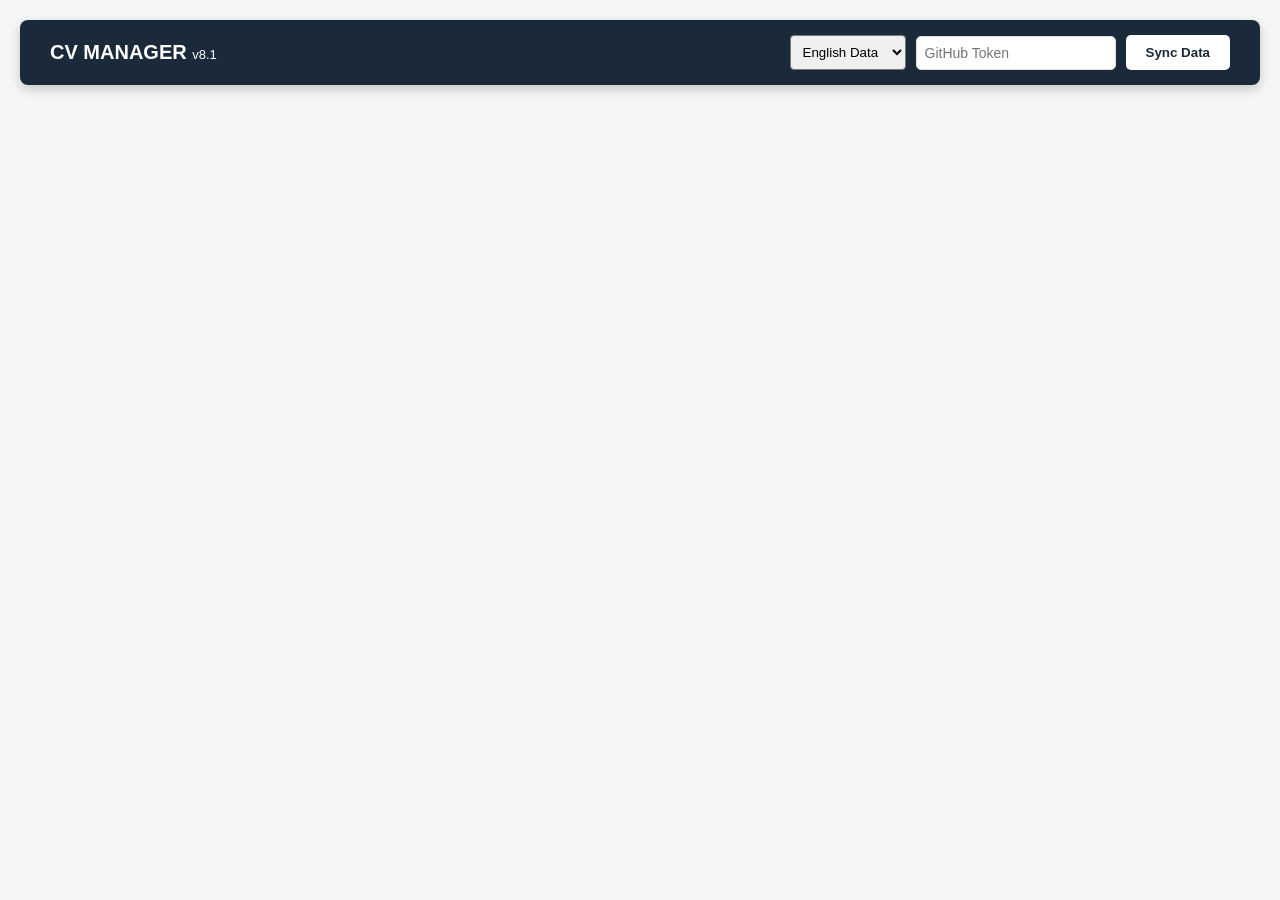
==== commit fbc52df3: "Update editor.html" ====
--- a/editor.html
+++ b/editor.html
@@ -2,25 +2,22 @@
 <html lang="en">
 <head>
     <meta charset="UTF-8">
-    <title>Sohrab's CV Ultimate Manager v8.0</title>
+    <title>Sohrab's CV Ultimate Manager v8.1</title>
     <style>
         :root { --primary: #1a2a3a; --accent: #27ae60; --bg: #f4f7f6; --info: #3498db; --danger: #e74c3c; }
         body { font-family: 'Segoe UI', Tahoma, sans-serif; background: var(--bg); margin: 0; padding: 20px; color: #333; }
         .nav-bar { background: var(--primary); color: white; padding: 15px 30px; display: flex; justify-content: space-between; align-items: center; border-radius: 8px; position: sticky; top: 0; z-index: 1000; box-shadow: 0 4px 12px rgba(0,0,0,0.2); }
         .container { max-width: 1100px; margin: 25px auto; }
         .card { background: white; padding: 25px; border-radius: 12px; box-shadow: 0 4px 6px rgba(0,0,0,0.05); margin-bottom: 25px; border: 1px solid #eee; position: relative; }
-        
-        /* Reordering & Deleting Zone */
         .reorder-zone { position: absolute; left: -55px; top: 10px; display: flex; flex-direction: column; gap: 8px; }
         .btn-side { background: #fff; border: 1px solid #ddd; border-radius: 4px; padding: 6px; cursor: pointer; font-size: 12px; transition: 0.2s; box-shadow: 0 2px 4px rgba(0,0,0,0.1); }
         .btn-side:hover { background: #f0f0f0; }
         .btn-del-cat { color: var(--danger); border-color: var(--danger); }
-        .btn-del-cat:hover { background: var(--danger); color: white; }
-
         .label-editor { background: #eef6fc; padding: 15px; border-radius: 8px; margin-bottom: 20px; display: grid; grid-template-columns: 1fr 1fr; gap: 15px; border: 1px dashed var(--info); }
         .entry-box { border-left: 5px solid var(--accent); background: #fafafa; padding: 15px; margin-bottom: 15px; border-radius: 6px; position: relative; }
-        
+        label { display: block; font-size: 11px; font-weight: bold; color: #777; margin-bottom: 4px; text-transform: uppercase; }
         input, textarea { width: 100%; padding: 10px; border: 1px solid #ddd; border-radius: 5px; box-sizing: border-box; font-size: 14px; }
+        textarea { height: 80px; }
         .btn { padding: 10px 20px; border: none; border-radius: 5px; cursor: pointer; font-weight: bold; }
         .btn-save { background: var(--accent); color: white; width: 100%; padding: 18px; font-size: 18px; margin-top: 20px; box-shadow: 0 4px 15px rgba(39, 174, 96, 0.4); }
         #status-msg { position: fixed; bottom: 20px; left: 50%; transform: translateX(-50%); padding: 12px 30px; border-radius: 50px; color: white; display: none; z-index: 2000; font-weight: bold; }
@@ -29,7 +26,7 @@
 <body>
 
 <div class="nav-bar">
-    <div style="font-weight: 800; font-size: 20px;">CV MANAGER <span style="font-weight: 300; font-size: 13px;">v8.0</span></div>
+    <div style="font-weight: 800; font-size: 20px;">CV MANAGER <span style="font-weight: 300; font-size: 13px;">v8.1</span></div>
     <div style="display: flex; gap: 10px; align-items: center;">
         <select id="lang-switch" onchange="switchEditorLang(this.value)" style="padding: 8px; border-radius: 4px;">
             <option value="en">English Data</option>
@@ -42,8 +39,8 @@
 
 <div class="container" id="editor-ui" style="display:none;">
     <div class="card">
-        <h3 style="margin-top:0;">HEADER PROFILE</h3>
-        <div id="profile-ui" style="display:grid; grid-template-columns: 1fr 1fr; gap:10px;"></div>
+        <h3 style="margin-top:0; color:var(--primary);">IDENTITY & SKILLS (HEADER)</h3>
+        <div id="profile-ui" style="display:grid; grid-template-columns: 1fr 1fr; gap:15px;"></div>
     </div>
     
     <div style="text-align: right; margin-bottom: 15px;">
@@ -62,31 +59,39 @@
 
     async function fetchData() {
         const token = document.getElementById('gh-token').value;
+        if(!token) return showNotify("Token required!", "#e74c3c");
         showNotify("Fetching...", "#f39c12");
-        const res = await fetch(`https://api.github.com/repos/${GITHUB.owner}/${GITHUB.repo}/contents/${GITHUB.path}`, {
-            headers: { 'Authorization': `token ${token}` }
-        });
-        const d = await res.json();
-        fileSha = d.sha;
-        originalFullContent = decodeURIComponent(escape(atob(d.content)));
-        const jsonPart = originalFullContent.split('/* DATA_START */')[1].split('/* DATA_END */')[0];
-        cvData = JSON.parse(jsonPart.replace('const cvData = ', '').trim().replace(/;$/, ''));
-        document.getElementById('editor-ui').style.display = 'block';
-        render();
-        showNotify("Synced!", "#27ae60");
+        try {
+            const res = await fetch(`https://api.github.com/repos/${GITHUB.owner}/${GITHUB.repo}/contents/${GITHUB.path}`, {
+                headers: { 'Authorization': `token ${token}` }
+            });
+            const d = await res.json();
+            fileSha = d.sha;
+            originalFullContent = decodeURIComponent(escape(atob(d.content)));
+            const jsonPart = originalFullContent.split('/* DATA_START */')[1].split('/* DATA_END */')[0];
+            cvData = JSON.parse(jsonPart.replace('const cvData = ', '').trim().replace(/;$/, ''));
+            document.getElementById('editor-ui').style.display = 'block';
+            render();
+            showNotify("Synced!", "#27ae60");
+        } catch (e) { showNotify("Sync Error!", "#e74c3c"); }
     }
 
     function render() {
-        // Profile Header
+        // 1. Render Header Profile (Including Languages and Technical Skills)
         const p = cvData[currentLang].profile;
         document.getElementById('profile-ui').innerHTML = `
-            <input value="${p.name || ''}" onchange="cvData['${currentLang}'].profile.name=this.value" placeholder="Name">
-            <input value="${p.title || ''}" onchange="cvData['${currentLang}'].profile.title=this.value" placeholder="Academic Title">
-            <input value="${p.email || ''}" onchange="cvData['${currentLang}'].profile.email=this.value" placeholder="Email">
-            <input value="${p.uni || ''}" onchange="cvData['${currentLang}'].profile.uni=this.value" placeholder="University">
+            <div><label>Name</label><input value="${p.name || ''}" onchange="cvData['${currentLang}'].profile.name=this.value"></div>
+            <div><label>Katakana (JP only)</label><input value="${p.katakana || ''}" onchange="cvData['${currentLang}'].profile.katakana=this.value"></div>
+            <div><label>Academic Title</label><input value="${p.title || ''}" onchange="cvData['${currentLang}'].profile.title=this.value"></div>
+            <div><label>University</label><input value="${p.uni || ''}" onchange="cvData['${currentLang}'].profile.uni=this.value"></div>
+            <div><label>Email</label><input value="${p.email || ''}" onchange="cvData['${currentLang}'].profile.email=this.value"></div>
+            <div><label>Website URL</label><input value="${p.web || ''}" onchange="cvData['${currentLang}'].profile.web=this.value"></div>
+            <div style="grid-column: span 2;"><label>Postal Address</label><input value="${p.address || ''}" onchange="cvData['${currentLang}'].profile.address=this.value"></div>
+            <div style="grid-column: span 2;"><label>Languages</label><textarea onchange="cvData['${currentLang}'].profile.languages=this.value">${p.languages || ''}</textarea></div>
+            <div style="grid-column: span 2;"><label>Technical Skills</label><textarea onchange="cvData['${currentLang}'].profile.technical=this.value">${p.technical || ''}</textarea></div>
         `;
 
-        // Sections
+        // 2. Render Categories
         const list = document.getElementById('dynamic-sections');
         list.innerHTML = '';
         const categories = Object.keys(cvData[currentLang]).filter(c => c !== 'profile');
@@ -97,11 +102,11 @@
                     <div class="reorder-zone">
                         <button class="btn-side" onclick="moveCategory('${cat}', -1)">▲</button>
                         <button class="btn-side" onclick="moveCategory('${cat}', 1)">▼</button>
-                        <button class="btn-side btn-del-cat" onclick="deleteCategory('${cat}')" title="Delete Category">🗑️</button>
+                        <button class="btn-side btn-del-cat" onclick="deleteCategory('${cat}')">🗑️</button>
                     </div>
                     <div class="label-editor">
-                        <input value="${cvData.labels.en[cat] || ''}" onchange="cvData.labels.en['${cat}']=this.value" placeholder="EN Label">
-                        <input value="${cvData.labels.jp[cat] || ''}" onchange="cvData.labels.jp['${cat}']=this.value" placeholder="JP Label">
+                        <div><label>English Label</label><input value="${cvData.labels.en[cat] || ''}" onchange="cvData.labels.en['${cat}']=this.value"></div>
+                        <div><label>Japanese Label</label><input value="${cvData.labels.jp[cat] || ''}" onchange="cvData.labels.jp['${cat}']=this.value"></div>
                     </div>
                     <div style="display:flex; justify-content:space-between; align-items:center; margin-bottom:10px;">
                         <h4 style="margin:0; color:#888;">ID: ${cat}</h4>
@@ -114,8 +119,8 @@
                     <div class="entry-box">
                         <button style="position:absolute; right:10px; top:10px; border:none; background:none; cursor:pointer; color:red;" onclick="removeItem('${cat}',${i})">X</button>
                         <div style="display:grid; grid-template-columns: 150px 1fr; gap:10px;">
-                            <input value="${item.date}" onchange="cvData['${currentLang}']['${cat}'][${i}].date=this.value">
-                            <input value="${item.title}" onchange="cvData['${currentLang}']['${cat}'][${i}].title=this.value">
+                            <div><label>Date</label><input value="${item.date}" onchange="cvData['${currentLang}']['${cat}'][${i}].date=this.value"></div>
+                            <div><label>Title</label><input value="${item.title}" onchange="cvData['${currentLang}']['${cat}'][${i}].title=this.value"></div>
                             <textarea style="grid-column: span 2;" onchange="cvData['${currentLang}']['${cat}'][${i}].desc=this.value">${item.desc}</textarea>
                         </div>
                     </div>`;
@@ -126,13 +131,10 @@
     }
 
     function deleteCategory(key) {
-        if (confirm(`Are you SURE you want to delete the entire "${key}" section? This will remove all data in both English and Japanese versions.`)) {
-            delete cvData.en[key];
-            delete cvData.jp[key];
-            delete cvData.labels.en[key];
-            delete cvData.labels.jp[key];
+        if (confirm(`Delete the entire "${key}" section? This action is permanent.`)) {
+            delete cvData.en[key]; delete cvData.jp[key];
+            delete cvData.labels.en[key]; delete cvData.labels.jp[key];
             render();
-            showNotify("Category Deleted Locally", "#e74c3c");
         }
     }
 
@@ -153,7 +155,7 @@
     }
 
     function addNewCategory() {
-        const id = prompt("Unique ID (small letters, no spaces):");
+        const id = prompt("Unique ID (e.g., 'grants'):");
         if (id && !cvData.en[id]) {
             cvData.labels.en[id] = id.toUpperCase(); cvData.labels.jp[id] = id.toUpperCase();
             cvData.en[id] = []; cvData.jp[id] = []; render();
@@ -172,7 +174,7 @@
             const res = await fetch(`https://api.github.com/repos/${GITHUB.owner}/${GITHUB.repo}/contents/${GITHUB.path}`, {
                 method: 'PUT',
                 headers: { 'Authorization': `token ${token}`, 'Content-Type': 'application/json' },
-                body: JSON.stringify({ message: "CV Update: Managed Category", content: btoa(unescape(encodeURIComponent(updated))), sha: fileSha })
+                body: JSON.stringify({ message: "CV Update v8.1", content: btoa(unescape(encodeURIComponent(updated))), sha: fileSha })
             });
             if(res.ok) { const result = await res.json(); fileSha = result.content.sha; showNotify("LIVE!", "#27ae60"); }
         } catch (e) { showNotify("Failed!", "#e74c3c"); }
